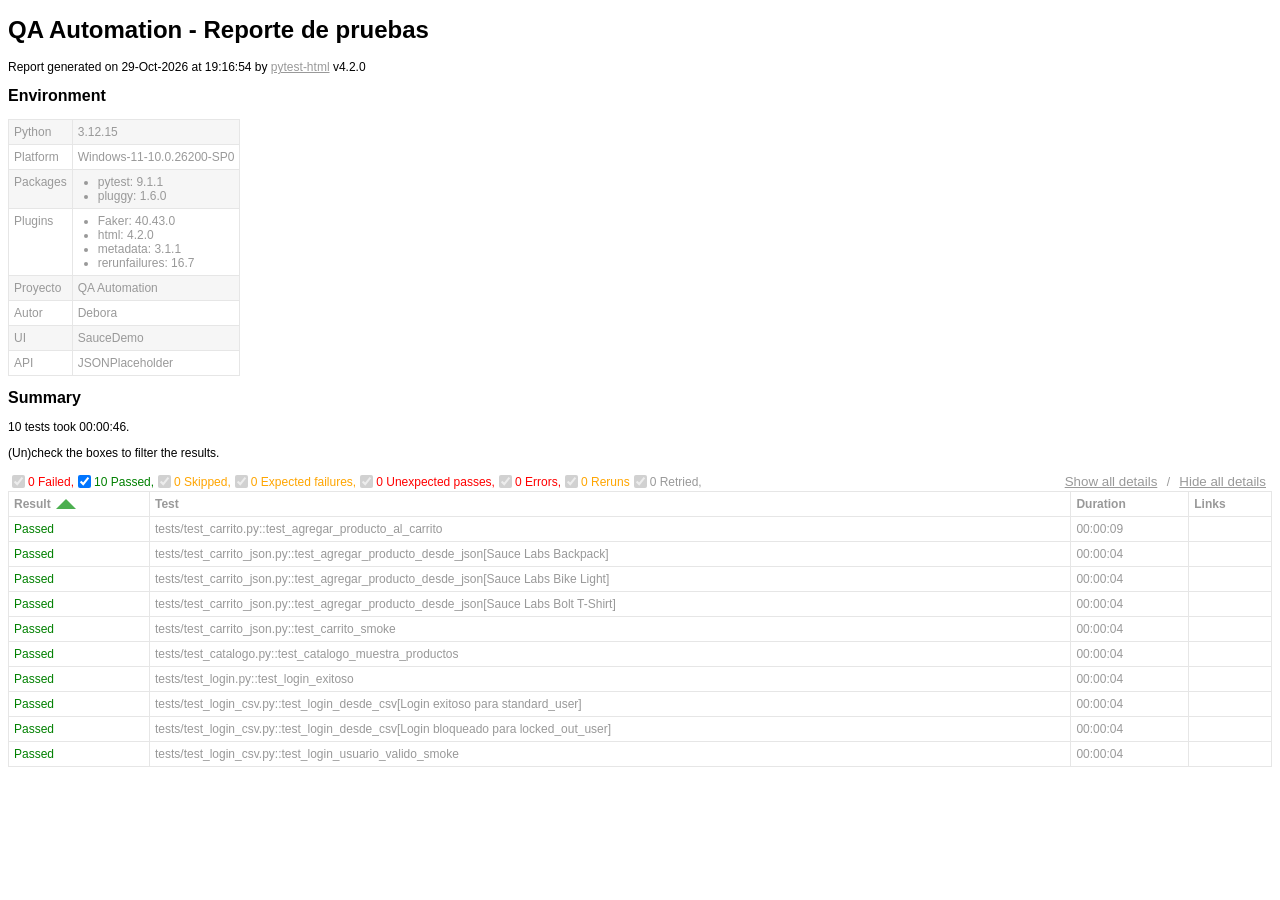
==== reports/report.html @ c1d438b8 "QA-145: actualizar configuracion y reporte HTML" ====
<!DOCTYPE html>
<html>
  <head>
    <meta charset="utf-8"/>
    <title id="head-title">QA Automation - Reporte de pruebas</title>
      <style type="text/css">body {
  font-family: Helvetica, Arial, sans-serif;
  font-size: 12px;
  /* do not increase min-width as some may use split screens */
  min-width: 800px;
  color: #999;
}

h1 {
  font-size: 24px;
  color: black;
}

h2 {
  font-size: 16px;
  color: black;
}

p {
  color: black;
}

a {
  color: #999;
}

table {
  border-collapse: collapse;
}

/******************************
 * SUMMARY INFORMATION
 ******************************/
#environment td {
  padding: 5px;
  border: 1px solid #e6e6e6;
  vertical-align: top;
}
#environment tr:nth-child(odd) {
  background-color: #f6f6f6;
}
#environment ul {
  margin: 0;
  padding: 0 20px;
}

/******************************
 * TEST RESULT COLORS
 ******************************/
span.passed,
.passed .col-result {
  color: green;
}

span.skipped,
span.xfailed,
span.rerun,
.skipped .col-result,
.xfailed .col-result,
.rerun .col-result {
  color: orange;
}

span.error,
span.failed,
span.xpassed,
.error .col-result,
.failed .col-result,
.xpassed .col-result {
  color: red;
}

.col-links__extra {
  margin-right: 3px;
}

/******************************
 * RESULTS TABLE
 *
 * 1. Table Layout
 * 2. Extra
 * 3. Sorting items
 *
 ******************************/
/*------------------
 * 1. Table Layout
 *------------------*/
#results-table {
  border: 1px solid #e6e6e6;
  color: #999;
  font-size: 12px;
  width: 100%;
}
#results-table th,
#results-table td {
  padding: 5px;
  border: 1px solid #e6e6e6;
  text-align: left;
}
#results-table th {
  font-weight: bold;
}

/*------------------
 * 2. Extra
 *------------------*/
.logwrapper {
  max-height: 230px;
  overflow-y: scroll;
  background-color: #e6e6e6;
}
.logwrapper.expanded {
  max-height: none;
}
.logwrapper.expanded .logexpander:after {
  content: "collapse [-]";
}
.logwrapper .logexpander {
  z-index: 1;
  position: sticky;
  top: 10px;
  width: max-content;
  border: 1px solid;
  border-radius: 3px;
  padding: 5px 7px;
  margin: 10px 0 10px calc(100% - 80px);
  cursor: pointer;
  background-color: #e6e6e6;
}
.logwrapper .logexpander:after {
  content: "expand [+]";
}
.logwrapper .logexpander:hover {
  color: #000;
  border-color: #000;
}
.logwrapper .log {
  min-height: 40px;
  position: relative;
  top: -50px;
  height: calc(100% + 50px);
  border: 1px solid #e6e6e6;
  color: black;
  display: block;
  font-family: "Courier New", Courier, monospace;
  padding: 5px;
  padding-right: 80px;
  white-space: pre-wrap;
}

div.media {
  border: 1px solid #e6e6e6;
  float: right;
  height: 240px;
  margin: 0 5px;
  overflow: hidden;
  width: 320px;
}

.media-container {
  display: grid;
  grid-template-columns: 25px auto 25px;
  align-items: center;
  flex: 1 1;
  overflow: hidden;
  height: 200px;
}

.media-container--fullscreen {
  grid-template-columns: 0px auto 0px;
}

.media-container__nav--right,
.media-container__nav--left {
  text-align: center;
  cursor: pointer;
}

.media-container__viewport {
  cursor: pointer;
  text-align: center;
  height: inherit;
}
.media-container__viewport img,
.media-container__viewport video {
  object-fit: cover;
  width: 100%;
  max-height: 100%;
}

.media__name,
.media__counter {
  display: flex;
  flex-direction: row;
  justify-content: space-around;
  flex: 0 0 25px;
  align-items: center;
}

.collapsible td:not(.col-links) {
  cursor: pointer;
}
.collapsible td:not(.col-links):hover::after {
  color: #bbb;
  font-style: italic;
  cursor: pointer;
}

.col-result {
  width: 130px;
}
.col-result:hover::after {
  content: " (hide details)";
}

.col-result.collapsed:hover::after {
  content: " (show details)";
}

#environment-header h2:hover::after {
  content: " (hide details)";
  color: #bbb;
  font-style: italic;
  cursor: pointer;
  font-size: 12px;
}

#environment-header.collapsed h2:hover::after {
  content: " (show details)";
  color: #bbb;
  font-style: italic;
  cursor: pointer;
  font-size: 12px;
}

/*------------------
 * 3. Sorting items
 *------------------*/
.sortable {
  cursor: pointer;
}
.sortable.desc:after {
  content: " ";
  position: relative;
  left: 5px;
  bottom: -12.5px;
  border: 10px solid #4caf50;
  border-bottom: 0;
  border-left-color: transparent;
  border-right-color: transparent;
}
.sortable.asc:after {
  content: " ";
  position: relative;
  left: 5px;
  bottom: 12.5px;
  border: 10px solid #4caf50;
  border-top: 0;
  border-left-color: transparent;
  border-right-color: transparent;
}

.hidden, .summary__reload__button.hidden {
  display: none;
}

.summary__data {
  flex: 0 0 550px;
}
.summary__reload {
  flex: 1 1;
  display: flex;
  justify-content: center;
}
.summary__reload__button {
  flex: 0 0 300px;
  display: flex;
  color: white;
  font-weight: bold;
  background-color: #4caf50;
  text-align: center;
  justify-content: center;
  align-items: center;
  border-radius: 3px;
  cursor: pointer;
}
.summary__reload__button:hover {
  background-color: #46a049;
}
.summary__spacer {
  flex: 0 0 550px;
}

.controls {
  display: flex;
  justify-content: space-between;
}

.filters,
.collapse {
  display: flex;
  align-items: center;
}
.filters button,
.collapse button {
  color: #999;
  border: none;
  background: none;
  cursor: pointer;
  text-decoration: underline;
}
.filters button:hover,
.collapse button:hover {
  color: #ccc;
}

.filter__label {
  margin-right: 10px;
}

      </style>
    
  </head>
  <body>
    <h1 id="title">QA Automation - Reporte de pruebas</h1>
    <p>Report generated on 29-Oct-2026 at 19:16:54 by <a href="https://pypi.python.org/pypi/pytest-html">pytest-html</a>
        v4.2.0</p>
    <div id="environment-header">
      <h2>Environment</h2>
    </div>
    <table id="environment"></table>
    <!-- TEMPLATES -->
      <template id="template_environment_row">
      <tr>
        <td></td>
        <td></td>
      </tr>
    </template>
    <template id="template_results-table__body--empty">
      <tbody class="results-table-row">
        <tr id="not-found-message">
          <td colspan="4">No results found. Check the filters.</td>
        </tr>
      </tbody>
    </template>
    <template id="template_results-table__tbody">
      <tbody class="results-table-row">
        <tr class="collapsible">
        </tr>
        <tr class="extras-row">
          <td class="extra" colspan="4">
            <div class="extraHTML"></div>
            <div class="media">
              <div class="media-container">
                  <div class="media-container__nav--left">&lt;</div>
                  <div class="media-container__viewport">
                    <img src="" />
                    <video controls>
                      <source src="" type="video/mp4">
                    </video>
                  </div>
                  <div class="media-container__nav--right">&gt;</div>
                </div>
                <div class="media__name"></div>
                <div class="media__counter"></div>
            </div>
            <div class="logwrapper">
              <div class="logexpander"></div>
              <div class="log"></div>
            </div>
          </td>
        </tr>
      </tbody>
    </template>
    <!-- END TEMPLATES -->
    <div class="summary">
      <div class="summary__data">
        <h2>Summary</h2>
        <div class="additional-summary prefix">
        </div>
        <p class="run-count">10 tests took 00:00:46.</p>
        <p class="filter">(Un)check the boxes to filter the results.</p>
        <div class="summary__reload">
          <div class="summary__reload__button hidden" onclick="location.reload()">
            <div>There are still tests running. <br />Reload this page to get the latest results!</div>
          </div>
        </div>
        <div class="summary__spacer"></div>
        <div class="controls">
          <div class="filters">
            <input checked="true" class="filter" name="filter_checkbox" type="checkbox" data-test-result="failed" disabled>
            <span class="failed">0 Failed,</span>
            <input checked="true" class="filter" name="filter_checkbox" type="checkbox" data-test-result="passed" >
            <span class="passed">10 Passed,</span>
            <input checked="true" class="filter" name="filter_checkbox" type="checkbox" data-test-result="skipped" disabled>
            <span class="skipped">0 Skipped,</span>
            <input checked="true" class="filter" name="filter_checkbox" type="checkbox" data-test-result="xfailed" disabled>
            <span class="xfailed">0 Expected failures,</span>
            <input checked="true" class="filter" name="filter_checkbox" type="checkbox" data-test-result="xpassed" disabled>
            <span class="xpassed">0 Unexpected passes,</span>
            <input checked="true" class="filter" name="filter_checkbox" type="checkbox" data-test-result="error" disabled>
            <span class="error">0 Errors,</span>
            <input checked="true" class="filter" name="filter_checkbox" type="checkbox" data-test-result="rerun" disabled>
            <span class="rerun">0 Reruns</span>
            <input checked="true" class="filter" name="filter_checkbox" type="checkbox" data-test-result="retried" disabled>
            <span class="retried">0 Retried,</span>
          </div>
          <div class="collapse">
            <button id="show_all_details">Show all details</button>&nbsp;/&nbsp;<button id="hide_all_details">Hide all details</button>
          </div>
        </div>
      </div>
      <div class="additional-summary summary">
      </div>
      <div class="additional-summary postfix">
      </div>
    </div>
    <table id="results-table">
      <thead id="results-table-head">
        <tr>
          <th class="sortable" data-column-type="result">Result</th>
          <th class="sortable" data-column-type="testId">Test</th>
          <th class="sortable" data-column-type="duration">Duration</th>
          <th>Links</th>
        </tr>
      </thead>
    </table>
  <footer>
    <div id="data-container" data-jsonblob="{&#34;environment&#34;: {&#34;Python&#34;: &#34;3.12.15&#34;, &#34;Platform&#34;: &#34;Windows-11-10.0.26200-SP0&#34;, &#34;Packages&#34;: {&#34;pytest&#34;: &#34;9.1.1&#34;, &#34;pluggy&#34;: &#34;1.6.0&#34;}, &#34;Plugins&#34;: {&#34;Faker&#34;: &#34;40.43.0&#34;, &#34;html&#34;: &#34;4.2.0&#34;, &#34;metadata&#34;: &#34;3.1.1&#34;, &#34;rerunfailures&#34;: &#34;16.7&#34;}, &#34;Proyecto&#34;: &#34;QA Automation&#34;, &#34;Autor&#34;: &#34;Debora&#34;, &#34;UI&#34;: &#34;SauceDemo&#34;, &#34;API&#34;: &#34;JSONPlaceholder&#34;}, &#34;tests&#34;: {&#34;tests/test_carrito.py::test_agregar_producto_al_carrito&#34;: [{&#34;extras&#34;: [], &#34;result&#34;: &#34;Passed&#34;, &#34;testId&#34;: &#34;tests/test_carrito.py::test_agregar_producto_al_carrito&#34;, &#34;duration&#34;: &#34;00:00:09&#34;, &#34;resultsTableRow&#34;: [&#34;&lt;td class=\&#34;col-result\&#34;&gt;Passed&lt;/td&gt;&#34;, &#34;&lt;td class=\&#34;col-testId\&#34;&gt;tests/test_carrito.py::test_agregar_producto_al_carrito&lt;/td&gt;&#34;, &#34;&lt;td class=\&#34;col-duration\&#34;&gt;00:00:09&lt;/td&gt;&#34;, &#34;&lt;td class=\&#34;col-links\&#34;&gt;&lt;/td&gt;&#34;], &#34;log&#34;: &#34;------------------------------ Captured log setup ------------------------------\nINFO     root:conftest.py:52 Iniciando navegador Chrome\n\n----------------------------- Captured stdout call -----------------------------\nProducto agregado correctamente: Sauce Labs Backpack\nCarrito OK\n---------------------------- Captured log teardown -----------------------------\nINFO     root:conftest.py:67 Cerrando navegador Chrome&#34;}], &#34;tests/test_carrito_json.py::test_agregar_producto_desde_json[Sauce Labs Backpack]&#34;: [{&#34;extras&#34;: [], &#34;result&#34;: &#34;Passed&#34;, &#34;testId&#34;: &#34;tests/test_carrito_json.py::test_agregar_producto_desde_json[Sauce Labs Backpack]&#34;, &#34;duration&#34;: &#34;00:00:04&#34;, &#34;resultsTableRow&#34;: [&#34;&lt;td class=\&#34;col-result\&#34;&gt;Passed&lt;/td&gt;&#34;, &#34;&lt;td class=\&#34;col-testId\&#34;&gt;tests/test_carrito_json.py::test_agregar_producto_desde_json[Sauce Labs Backpack]&lt;/td&gt;&#34;, &#34;&lt;td class=\&#34;col-duration\&#34;&gt;00:00:04&lt;/td&gt;&#34;, &#34;&lt;td class=\&#34;col-links\&#34;&gt;&lt;/td&gt;&#34;], &#34;log&#34;: &#34;------------------------------ Captured log setup ------------------------------\nINFO     root:conftest.py:52 Iniciando navegador Chrome\n\n----------------------------- Captured stdout call -----------------------------\n\nTest OK: Sauce Labs Backpack | Precio: $29.99 | Cantidad: 1\n---------------------------- Captured log teardown -----------------------------\nINFO     root:conftest.py:67 Cerrando navegador Chrome&#34;}], &#34;tests/test_carrito_json.py::test_agregar_producto_desde_json[Sauce Labs Bike Light]&#34;: [{&#34;extras&#34;: [], &#34;result&#34;: &#34;Passed&#34;, &#34;testId&#34;: &#34;tests/test_carrito_json.py::test_agregar_producto_desde_json[Sauce Labs Bike Light]&#34;, &#34;duration&#34;: &#34;00:00:04&#34;, &#34;resultsTableRow&#34;: [&#34;&lt;td class=\&#34;col-result\&#34;&gt;Passed&lt;/td&gt;&#34;, &#34;&lt;td class=\&#34;col-testId\&#34;&gt;tests/test_carrito_json.py::test_agregar_producto_desde_json[Sauce Labs Bike Light]&lt;/td&gt;&#34;, &#34;&lt;td class=\&#34;col-duration\&#34;&gt;00:00:04&lt;/td&gt;&#34;, &#34;&lt;td class=\&#34;col-links\&#34;&gt;&lt;/td&gt;&#34;], &#34;log&#34;: &#34;------------------------------ Captured log setup ------------------------------\nINFO     root:conftest.py:52 Iniciando navegador Chrome\n\n----------------------------- Captured stdout call -----------------------------\n\nTest OK: Sauce Labs Bike Light | Precio: $9.99 | Cantidad: 1\n---------------------------- Captured log teardown -----------------------------\nINFO     root:conftest.py:67 Cerrando navegador Chrome&#34;}], &#34;tests/test_carrito_json.py::test_agregar_producto_desde_json[Sauce Labs Bolt T-Shirt]&#34;: [{&#34;extras&#34;: [], &#34;result&#34;: &#34;Passed&#34;, &#34;testId&#34;: &#34;tests/test_carrito_json.py::test_agregar_producto_desde_json[Sauce Labs Bolt T-Shirt]&#34;, &#34;duration&#34;: &#34;00:00:04&#34;, &#34;resultsTableRow&#34;: [&#34;&lt;td class=\&#34;col-result\&#34;&gt;Passed&lt;/td&gt;&#34;, &#34;&lt;td class=\&#34;col-testId\&#34;&gt;tests/test_carrito_json.py::test_agregar_producto_desde_json[Sauce Labs Bolt T-Shirt]&lt;/td&gt;&#34;, &#34;&lt;td class=\&#34;col-duration\&#34;&gt;00:00:04&lt;/td&gt;&#34;, &#34;&lt;td class=\&#34;col-links\&#34;&gt;&lt;/td&gt;&#34;], &#34;log&#34;: &#34;------------------------------ Captured log setup ------------------------------\nINFO     root:conftest.py:52 Iniciando navegador Chrome\n\n----------------------------- Captured stdout call -----------------------------\n\nTest OK: Sauce Labs Bolt T-Shirt | Precio: $15.99 | Cantidad: 1\n---------------------------- Captured log teardown -----------------------------\nINFO     root:conftest.py:67 Cerrando navegador Chrome&#34;}], &#34;tests/test_carrito_json.py::test_carrito_smoke&#34;: [{&#34;extras&#34;: [], &#34;result&#34;: &#34;Passed&#34;, &#34;testId&#34;: &#34;tests/test_carrito_json.py::test_carrito_smoke&#34;, &#34;duration&#34;: &#34;00:00:04&#34;, &#34;resultsTableRow&#34;: [&#34;&lt;td class=\&#34;col-result\&#34;&gt;Passed&lt;/td&gt;&#34;, &#34;&lt;td class=\&#34;col-testId\&#34;&gt;tests/test_carrito_json.py::test_carrito_smoke&lt;/td&gt;&#34;, &#34;&lt;td class=\&#34;col-duration\&#34;&gt;00:00:04&lt;/td&gt;&#34;, &#34;&lt;td class=\&#34;col-links\&#34;&gt;&lt;/td&gt;&#34;], &#34;log&#34;: &#34;------------------------------ Captured log setup ------------------------------\nINFO     root:conftest.py:52 Iniciando navegador Chrome\n\n----------------------------- Captured stdout call -----------------------------\nBot\u00f3n antes del clic: Add to cart\nEl bot\u00f3n cambi\u00f3 a Remove\nURL actual: https://www.saucedemo.com/inventory.html\nCantidad de contadores encontrados: 1\nTexto del contador: 1\n\nSmoke OK: Sauce Labs Backpack agregado al carrito\n---------------------------- Captured log teardown -----------------------------\nINFO     root:conftest.py:67 Cerrando navegador Chrome&#34;}], &#34;tests/test_catalogo.py::test_catalogo_muestra_productos&#34;: [{&#34;extras&#34;: [], &#34;result&#34;: &#34;Passed&#34;, &#34;testId&#34;: &#34;tests/test_catalogo.py::test_catalogo_muestra_productos&#34;, &#34;duration&#34;: &#34;00:00:04&#34;, &#34;resultsTableRow&#34;: [&#34;&lt;td class=\&#34;col-result\&#34;&gt;Passed&lt;/td&gt;&#34;, &#34;&lt;td class=\&#34;col-testId\&#34;&gt;tests/test_catalogo.py::test_catalogo_muestra_productos&lt;/td&gt;&#34;, &#34;&lt;td class=\&#34;col-duration\&#34;&gt;00:00:04&lt;/td&gt;&#34;, &#34;&lt;td class=\&#34;col-links\&#34;&gt;&lt;/td&gt;&#34;], &#34;log&#34;: &#34;------------------------------ Captured log setup ------------------------------\nINFO     root:conftest.py:52 Iniciando navegador Chrome\n\n----------------------------- Captured stdout call -----------------------------\nPrimer producto: Sauce Labs Backpack\nPrecio: $29.99\n---------------------------- Captured log teardown -----------------------------\nINFO     root:conftest.py:67 Cerrando navegador Chrome&#34;}], &#34;tests/test_login.py::test_login_exitoso&#34;: [{&#34;extras&#34;: [], &#34;result&#34;: &#34;Passed&#34;, &#34;testId&#34;: &#34;tests/test_login.py::test_login_exitoso&#34;, &#34;duration&#34;: &#34;00:00:04&#34;, &#34;resultsTableRow&#34;: [&#34;&lt;td class=\&#34;col-result\&#34;&gt;Passed&lt;/td&gt;&#34;, &#34;&lt;td class=\&#34;col-testId\&#34;&gt;tests/test_login.py::test_login_exitoso&lt;/td&gt;&#34;, &#34;&lt;td class=\&#34;col-duration\&#34;&gt;00:00:04&lt;/td&gt;&#34;, &#34;&lt;td class=\&#34;col-links\&#34;&gt;&lt;/td&gt;&#34;], &#34;log&#34;: &#34;------------------------------ Captured log setup ------------------------------\nINFO     root:conftest.py:52 Iniciando navegador Chrome\n\n----------------------------- Captured stdout call -----------------------------\nTest OK\n---------------------------- Captured log teardown -----------------------------\nINFO     root:conftest.py:67 Cerrando navegador Chrome&#34;}], &#34;tests/test_login_csv.py::test_login_desde_csv[Login exitoso para standard_user]&#34;: [{&#34;extras&#34;: [], &#34;result&#34;: &#34;Passed&#34;, &#34;testId&#34;: &#34;tests/test_login_csv.py::test_login_desde_csv[Login exitoso para standard_user]&#34;, &#34;duration&#34;: &#34;00:00:04&#34;, &#34;resultsTableRow&#34;: [&#34;&lt;td class=\&#34;col-result\&#34;&gt;Passed&lt;/td&gt;&#34;, &#34;&lt;td class=\&#34;col-testId\&#34;&gt;tests/test_login_csv.py::test_login_desde_csv[Login exitoso para standard_user]&lt;/td&gt;&#34;, &#34;&lt;td class=\&#34;col-duration\&#34;&gt;00:00:04&lt;/td&gt;&#34;, &#34;&lt;td class=\&#34;col-links\&#34;&gt;&lt;/td&gt;&#34;], &#34;log&#34;: &#34;------------------------------ Captured log setup ------------------------------\nINFO     root:conftest.py:52 Iniciando navegador Chrome\n---------------------------- Captured log teardown -----------------------------\nINFO     root:conftest.py:67 Cerrando navegador Chrome&#34;}], &#34;tests/test_login_csv.py::test_login_desde_csv[Login bloqueado para locked_out_user]&#34;: [{&#34;extras&#34;: [], &#34;result&#34;: &#34;Passed&#34;, &#34;testId&#34;: &#34;tests/test_login_csv.py::test_login_desde_csv[Login bloqueado para locked_out_user]&#34;, &#34;duration&#34;: &#34;00:00:04&#34;, &#34;resultsTableRow&#34;: [&#34;&lt;td class=\&#34;col-result\&#34;&gt;Passed&lt;/td&gt;&#34;, &#34;&lt;td class=\&#34;col-testId\&#34;&gt;tests/test_login_csv.py::test_login_desde_csv[Login bloqueado para locked_out_user]&lt;/td&gt;&#34;, &#34;&lt;td class=\&#34;col-duration\&#34;&gt;00:00:04&lt;/td&gt;&#34;, &#34;&lt;td class=\&#34;col-links\&#34;&gt;&lt;/td&gt;&#34;], &#34;log&#34;: &#34;------------------------------ Captured log setup ------------------------------\nINFO     root:conftest.py:52 Iniciando navegador Chrome\n---------------------------- Captured log teardown -----------------------------\nINFO     root:conftest.py:67 Cerrando navegador Chrome&#34;}], &#34;tests/test_login_csv.py::test_login_usuario_valido_smoke&#34;: [{&#34;extras&#34;: [], &#34;result&#34;: &#34;Passed&#34;, &#34;testId&#34;: &#34;tests/test_login_csv.py::test_login_usuario_valido_smoke&#34;, &#34;duration&#34;: &#34;00:00:04&#34;, &#34;resultsTableRow&#34;: [&#34;&lt;td class=\&#34;col-result\&#34;&gt;Passed&lt;/td&gt;&#34;, &#34;&lt;td class=\&#34;col-testId\&#34;&gt;tests/test_login_csv.py::test_login_usuario_valido_smoke&lt;/td&gt;&#34;, &#34;&lt;td class=\&#34;col-duration\&#34;&gt;00:00:04&lt;/td&gt;&#34;, &#34;&lt;td class=\&#34;col-links\&#34;&gt;&lt;/td&gt;&#34;], &#34;log&#34;: &#34;------------------------------ Captured log setup ------------------------------\nINFO     root:conftest.py:52 Iniciando navegador Chrome\n---------------------------- Captured log teardown -----------------------------\nINFO     root:conftest.py:67 Cerrando navegador Chrome&#34;}]}, &#34;renderCollapsed&#34;: [&#34;passed&#34;], &#34;initialSort&#34;: &#34;result&#34;, &#34;title&#34;: &#34;QA Automation - Reporte de pruebas&#34;}"></div>
    <script>
      (function(){function r(e,n,t){function o(i,f){if(!n[i]){if(!e[i]){var c="function"==typeof require&&require;if(!f&&c)return c(i,!0);if(u)return u(i,!0);var a=new Error("Cannot find module '"+i+"'");throw a.code="MODULE_NOT_FOUND",a}var p=n[i]={exports:{}};e[i][0].call(p.exports,function(r){var n=e[i][1][r];return o(n||r)},p,p.exports,r,e,n,t)}return n[i].exports}for(var u="function"==typeof require&&require,i=0;i<t.length;i++)o(t[i]);return o}return r})()({1:[function(require,module,exports){
const { getCollapsedCategory, setCollapsedIds } = require('./storage.js')

class DataManager {
    setManager(data) {
        const collapsedCategories = [...getCollapsedCategory(data.renderCollapsed)]
        const collapsedIds = []
        const tests = Object.values(data.tests).flat().map((test, index) => {
            const collapsed = collapsedCategories.includes(test.result.toLowerCase())
            const id = `test_${index}`
            if (collapsed) {
                collapsedIds.push(id)
            }
            return {
                ...test,
                id,
                collapsed,
            }
        })
        const dataBlob = { ...data, tests }
        this.data = { ...dataBlob }
        this.renderData = { ...dataBlob }
        setCollapsedIds(collapsedIds)
    }

    get allData() {
        return { ...this.data }
    }

    resetRender() {
        this.renderData = { ...this.data }
    }

    setRender(data) {
        this.renderData.tests = [...data]
    }

    toggleCollapsedItem(id) {
        this.renderData.tests = this.renderData.tests.map((test) =>
            test.id === id ? { ...test, collapsed: !test.collapsed } : test,
        )
    }

    set allCollapsed(collapsed) {
        this.renderData = { ...this.renderData, tests: [...this.renderData.tests.map((test) => (
            { ...test, collapsed }
        ))] }
    }

    get testSubset() {
        return [...this.renderData.tests]
    }

    get environment() {
        return this.renderData.environment
    }

    get initialSort() {
        return this.data.initialSort
    }
}

module.exports = {
    manager: new DataManager(),
}

},{"./storage.js":8}],2:[function(require,module,exports){
const mediaViewer = require('./mediaviewer.js')
const templateEnvRow = document.getElementById('template_environment_row')
const templateResult = document.getElementById('template_results-table__tbody')

function htmlToElements(html) {
    const temp = document.createElement('template')
    temp.innerHTML = html
    return temp.content.childNodes
}

const find = (selector, elem) => {
    if (!elem) {
        elem = document
    }
    return elem.querySelector(selector)
}

const findAll = (selector, elem) => {
    if (!elem) {
        elem = document
    }
    return [...elem.querySelectorAll(selector)]
}

const dom = {
    getStaticRow: (key, value) => {
        const envRow = templateEnvRow.content.cloneNode(true)
        const isObj = typeof value === 'object' && value !== null
        const values = isObj ? Object.keys(value).map((k) => `${k}: ${value[k]}`) : null

        const valuesElement = htmlToElements(
            values ? `<ul>${values.map((val) => `<li>${val}</li>`).join('')}<ul>` : `<div>${value}</div>`)[0]
        const td = findAll('td', envRow)
        td[0].textContent = key
        td[1].appendChild(valuesElement)

        return envRow
    },
    getResultTBody: ({ testId, id, log, extras, resultsTableRow, tableHtml, result, collapsed }) => {
        const resultBody = templateResult.content.cloneNode(true)
        resultBody.querySelector('tbody').classList.add(result.toLowerCase())
        resultBody.querySelector('tbody').id = testId
        resultBody.querySelector('.collapsible').dataset.id = id

        resultsTableRow.forEach((html) => {
            const t = document.createElement('template')
            t.innerHTML = html
            resultBody.querySelector('.collapsible').appendChild(t.content)
        })

        if (log) {
            // Wrap lines starting with "E" with span.error to color those lines red
            const wrappedLog = log.replace(/^E.*$/gm, (match) => `<span class="error">${match}</span>`)
            resultBody.querySelector('.log').innerHTML = wrappedLog
        } else {
            resultBody.querySelector('.log').remove()
        }

        if (collapsed) {
            resultBody.querySelector('.collapsible > .col-result')?.classList.add('collapsed')
            resultBody.querySelector('.extras-row').classList.add('hidden')
        } else {
            resultBody.querySelector('.collapsible > .col-result')?.classList.remove('collapsed')
        }

        const media = []
        extras?.forEach(({ name, format_type, content }) => {
            if (['image', 'video'].includes(format_type)) {
                media.push({ path: content, name, format_type })
            }

            if (format_type === 'html') {
                resultBody.querySelector('.extraHTML').insertAdjacentHTML('beforeend', `<div>${content}</div>`)
            }
        })
        mediaViewer.setup(resultBody, media)

        // Add custom html from the pytest_html_results_table_html hook
        tableHtml?.forEach((item) => {
            resultBody.querySelector('td[class="extra"]').insertAdjacentHTML('beforeend', item)
        })

        return resultBody
    },
}

module.exports = {
    dom,
    htmlToElements,
    find,
    findAll,
}

},{"./mediaviewer.js":6}],3:[function(require,module,exports){
const { manager } = require('./datamanager.js')
const { doSort } = require('./sort.js')
const storageModule = require('./storage.js')

const getFilteredSubSet = (filter) =>
    manager.allData.tests.filter(({ result }) => filter.includes(result.toLowerCase()))

const doInitFilter = () => {
    const currentFilter = storageModule.getVisible()
    const filteredSubset = getFilteredSubSet(currentFilter)
    manager.setRender(filteredSubset)
}

const doFilter = (type, show) => {
    if (show) {
        storageModule.showCategory(type)
    } else {
        storageModule.hideCategory(type)
    }

    const currentFilter = storageModule.getVisible()
    const filteredSubset = getFilteredSubSet(currentFilter)
    manager.setRender(filteredSubset)

    const sortColumn = storageModule.getSort()
    doSort(sortColumn, true)
}

module.exports = {
    doFilter,
    doInitFilter,
}

},{"./datamanager.js":1,"./sort.js":7,"./storage.js":8}],4:[function(require,module,exports){
const { redraw, bindEvents, renderStatic } = require('./main.js')
const { doInitFilter } = require('./filter.js')
const { doInitSort } = require('./sort.js')
const { manager } = require('./datamanager.js')
const data = JSON.parse(document.getElementById('data-container').dataset.jsonblob)

function init() {
    manager.setManager(data)
    doInitFilter()
    doInitSort()
    renderStatic()
    redraw()
    bindEvents()
}

init()

},{"./datamanager.js":1,"./filter.js":3,"./main.js":5,"./sort.js":7}],5:[function(require,module,exports){
const { dom, find, findAll } = require('./dom.js')
const { manager } = require('./datamanager.js')
const { doSort } = require('./sort.js')
const { doFilter } = require('./filter.js')
const {
    getVisible,
    getCollapsedIds,
    setCollapsedIds,
    getSort,
    getSortDirection,
    possibleFilters,
} = require('./storage.js')

const removeChildren = (node) => {
    while (node.firstChild) {
        node.removeChild(node.firstChild)
    }
}

const renderStatic = () => {
    const renderEnvironmentTable = () => {
        const environment = manager.environment
        const rows = Object.keys(environment).map((key) => dom.getStaticRow(key, environment[key]))
        const table = document.getElementById('environment')
        removeChildren(table)
        rows.forEach((row) => table.appendChild(row))
    }
    renderEnvironmentTable()
}

const addItemToggleListener = (elem) => {
    elem.addEventListener('click', ({ target }) => {
        const id = target.parentElement.dataset.id
        manager.toggleCollapsedItem(id)

        const collapsedIds = getCollapsedIds()
        if (collapsedIds.includes(id)) {
            const updated = collapsedIds.filter((item) => item !== id)
            setCollapsedIds(updated)
        } else {
            collapsedIds.push(id)
            setCollapsedIds(collapsedIds)
        }
        redraw()
    })
}

const renderContent = (tests) => {
    const sortAttr = getSort(manager.initialSort)
    const sortAsc = JSON.parse(getSortDirection())
    const rows = tests.map(dom.getResultTBody)
    const table = document.getElementById('results-table')
    const tableHeader = document.getElementById('results-table-head')

    const newTable = document.createElement('table')
    newTable.id = 'results-table'

    // remove all sorting classes and set the relevant
    findAll('.sortable', tableHeader).forEach((elem) => elem.classList.remove('asc', 'desc'))
    tableHeader.querySelector(`.sortable[data-column-type="${sortAttr}"]`)?.classList.add(sortAsc ? 'desc' : 'asc')
    newTable.appendChild(tableHeader)

    if (!rows.length) {
        const emptyTable = document.getElementById('template_results-table__body--empty').content.cloneNode(true)
        newTable.appendChild(emptyTable)
    } else {
        rows.forEach((row) => {
            if (!!row) {
                findAll('.collapsible td:not(.col-links', row).forEach(addItemToggleListener)
                find('.logexpander', row).addEventListener('click',
                    (evt) => evt.target.parentNode.classList.toggle('expanded'),
                )
                newTable.appendChild(row)
            }
        })
    }

    table.replaceWith(newTable)
}

const renderDerived = () => {
    const currentFilter = getVisible()
    possibleFilters.forEach((result) => {
        const input = document.querySelector(`input[data-test-result="${result}"]`)
        input.checked = currentFilter.includes(result)
    })
}

const bindEvents = () => {
    const filterColumn = (evt) => {
        const { target: element } = evt
        const { testResult } = element.dataset

        doFilter(testResult, element.checked)
        const collapsedIds = getCollapsedIds()
        const updated = manager.renderData.tests.map((test) => {
            return {
                ...test,
                collapsed: collapsedIds.includes(test.id),
            }
        })
        manager.setRender(updated)
        redraw()
    }

    const header = document.getElementById('environment-header')
    header.addEventListener('click', () => {
        const table = document.getElementById('environment')
        table.classList.toggle('hidden')
        header.classList.toggle('collapsed')
    })

    findAll('input[name="filter_checkbox"]').forEach((elem) => {
        elem.addEventListener('click', filterColumn)
    })

    findAll('.sortable').forEach((elem) => {
        elem.addEventListener('click', (evt) => {
            const { target: element } = evt
            const { columnType } = element.dataset
            doSort(columnType)
            redraw()
        })
    })

    document.getElementById('show_all_details').addEventListener('click', () => {
        manager.allCollapsed = false
        setCollapsedIds([])
        redraw()
    })
    document.getElementById('hide_all_details').addEventListener('click', () => {
        manager.allCollapsed = true
        const allIds = manager.renderData.tests.map((test) => test.id)
        setCollapsedIds(allIds)
        redraw()
    })
}

const redraw = () => {
    const { testSubset } = manager

    renderContent(testSubset)
    renderDerived()
}

module.exports = {
    redraw,
    bindEvents,
    renderStatic,
}

},{"./datamanager.js":1,"./dom.js":2,"./filter.js":3,"./sort.js":7,"./storage.js":8}],6:[function(require,module,exports){
class MediaViewer {
    constructor(assets) {
        this.assets = assets
        this.index = 0
    }

    nextActive() {
        this.index = this.index === this.assets.length - 1 ? 0 : this.index + 1
        return [this.activeFile, this.index]
    }

    prevActive() {
        this.index = this.index === 0 ? this.assets.length - 1 : this.index -1
        return [this.activeFile, this.index]
    }

    get currentIndex() {
        return this.index
    }

    get activeFile() {
        return this.assets[this.index]
    }
}


const setup = (resultBody, assets) => {
    if (!assets.length) {
        resultBody.querySelector('.media').classList.add('hidden')
        return
    }

    const mediaViewer = new MediaViewer(assets)
    const container = resultBody.querySelector('.media-container')
    const leftArrow = resultBody.querySelector('.media-container__nav--left')
    const rightArrow = resultBody.querySelector('.media-container__nav--right')
    const mediaName = resultBody.querySelector('.media__name')
    const counter = resultBody.querySelector('.media__counter')
    const imageEl = resultBody.querySelector('img')
    const sourceEl = resultBody.querySelector('source')
    const videoEl = resultBody.querySelector('video')

    const setImg = (media, index) => {
        if (media?.format_type === 'image') {
            imageEl.src = media.path

            imageEl.classList.remove('hidden')
            videoEl.classList.add('hidden')
        } else if (media?.format_type === 'video') {
            sourceEl.src = media.path

            videoEl.classList.remove('hidden')
            imageEl.classList.add('hidden')
        }

        mediaName.innerText = media?.name
        counter.innerText = `${index + 1} / ${assets.length}`
    }
    setImg(mediaViewer.activeFile, mediaViewer.currentIndex)

    const moveLeft = () => {
        const [media, index] = mediaViewer.prevActive()
        setImg(media, index)
    }
    const doRight = () => {
        const [media, index] = mediaViewer.nextActive()
        setImg(media, index)
    }
    const openImg = () => {
        window.open(mediaViewer.activeFile.path, '_blank')
    }
    if (assets.length === 1) {
        container.classList.add('media-container--fullscreen')
    } else {
        leftArrow.addEventListener('click', moveLeft)
        rightArrow.addEventListener('click', doRight)
    }
    imageEl.addEventListener('click', openImg)
}

module.exports = {
    setup,
}

},{}],7:[function(require,module,exports){
const { manager } = require('./datamanager.js')
const storageModule = require('./storage.js')

const genericSort = (list, key, ascending, customOrder) => {
    let sorted
    if (customOrder) {
        sorted = list.sort((a, b) => {
            const aValue = a.result.toLowerCase()
            const bValue = b.result.toLowerCase()

            const aIndex = customOrder.findIndex((item) => item.toLowerCase() === aValue)
            const bIndex = customOrder.findIndex((item) => item.toLowerCase() === bValue)

            // Compare the indices to determine the sort order
            return aIndex - bIndex
        })
    } else {
        sorted = list.sort((a, b) => a[key] === b[key] ? 0 : a[key] > b[key] ? 1 : -1)
    }

    if (ascending) {
        sorted.reverse()
    }
    return sorted
}

const durationSort = (list, ascending) => {
    const parseDuration = (duration) => {
        if (duration.includes(':')) {
            // If it's in the format "HH:mm:ss"
            const [hours, minutes, seconds] = duration.split(':').map(Number)
            return (hours * 3600 + minutes * 60 + seconds) * 1000
        } else {
            // If it's in the format "nnn ms"
            return parseInt(duration)
        }
    }
    const sorted = list.sort((a, b) => parseDuration(a['duration']) - parseDuration(b['duration']))
    if (ascending) {
        sorted.reverse()
    }
    return sorted
}

const doInitSort = () => {
    const type = storageModule.getSort(manager.initialSort)
    const ascending = storageModule.getSortDirection()
    const list = manager.testSubset
    const initialOrder = ['Error', 'Failed', 'Rerun', 'XFailed', 'XPassed', 'Skipped', 'Passed']

    storageModule.setSort(type)
    storageModule.setSortDirection(ascending)

    if (type?.toLowerCase() === 'original') {
        manager.setRender(list)
    } else {
        let sortedList
        switch (type) {
        case 'duration':
            sortedList = durationSort(list, ascending)
            break
        case 'result':
            sortedList = genericSort(list, type, ascending, initialOrder)
            break
        default:
            sortedList = genericSort(list, type, ascending)
            break
        }
        manager.setRender(sortedList)
    }
}

const doSort = (type, skipDirection) => {
    const newSortType = storageModule.getSort(manager.initialSort) !== type
    const currentAsc = storageModule.getSortDirection()
    let ascending
    if (skipDirection) {
        ascending = currentAsc
    } else {
        ascending = newSortType ? false : !currentAsc
    }
    storageModule.setSort(type)
    storageModule.setSortDirection(ascending)

    const list = manager.testSubset
    const sortedList = type === 'duration' ? durationSort(list, ascending) : genericSort(list, type, ascending)
    manager.setRender(sortedList)
}

module.exports = {
    doInitSort,
    doSort,
}

},{"./datamanager.js":1,"./storage.js":8}],8:[function(require,module,exports){
const possibleFilters = [
    'passed',
    'skipped',
    'failed',
    'error',
    'xfailed',
    'xpassed',
    'rerun',
]

const getVisible = () => {
    const url = new URL(window.location.href)
    const settings = new URLSearchParams(url.search).get('visible')
    const lower = (item) => {
        const lowerItem = item.toLowerCase()
        if (possibleFilters.includes(lowerItem)) {
            return lowerItem
        }
        return null
    }
    return settings === null ?
        possibleFilters :
        [...new Set(settings?.split(',').map(lower).filter((item) => item))]
}

const hideCategory = (categoryToHide) => {
    const url = new URL(window.location.href)
    const visibleParams = new URLSearchParams(url.search).get('visible')
    const currentVisible = visibleParams ? visibleParams.split(',') : [...possibleFilters]
    const settings = [...new Set(currentVisible)].filter((f) => f !== categoryToHide).join(',')

    url.searchParams.set('visible', settings)
    window.history.pushState({}, null, unescape(url.href))
}

const showCategory = (categoryToShow) => {
    if (typeof window === 'undefined') {
        return
    }
    const url = new URL(window.location.href)
    const currentVisible = new URLSearchParams(url.search).get('visible')?.split(',').filter(Boolean) ||
        [...possibleFilters]
    const settings = [...new Set([categoryToShow, ...currentVisible])]
    const noFilter = possibleFilters.length === settings.length || !settings.length

    noFilter ? url.searchParams.delete('visible') : url.searchParams.set('visible', settings.join(','))
    window.history.pushState({}, null, unescape(url.href))
}

const getSort = (initialSort) => {
    const url = new URL(window.location.href)
    let sort = new URLSearchParams(url.search).get('sort')
    if (!sort) {
        sort = initialSort || 'result'
    }
    return sort
}

const setSort = (type) => {
    const url = new URL(window.location.href)
    url.searchParams.set('sort', type)
    window.history.pushState({}, null, unescape(url.href))
}

const getCollapsedCategory = (renderCollapsed) => {
    let categories
    if (typeof window !== 'undefined') {
        const url = new URL(window.location.href)
        const collapsedItems = new URLSearchParams(url.search).get('collapsed')
        switch (true) {
        case !renderCollapsed && collapsedItems === null:
            categories = ['passed']
            break
        case collapsedItems?.length === 0 || /^["']{2}$/.test(collapsedItems):
            categories = []
            break
        case /^all$/.test(collapsedItems) || collapsedItems === null && /^all$/.test(renderCollapsed):
            categories = [...possibleFilters]
            break
        default:
            categories = collapsedItems?.split(',').map((item) => item.toLowerCase()) || renderCollapsed
            break
        }
    } else {
        categories = []
    }
    return categories
}

const getSortDirection = () => JSON.parse(sessionStorage.getItem('sortAsc')) || false
const setSortDirection = (ascending) => sessionStorage.setItem('sortAsc', ascending)

const getCollapsedIds = () => JSON.parse(sessionStorage.getItem('collapsedIds')) || []
const setCollapsedIds = (list) => sessionStorage.setItem('collapsedIds', JSON.stringify(list))

module.exports = {
    getVisible,
    hideCategory,
    showCategory,
    getCollapsedIds,
    setCollapsedIds,
    getSort,
    setSort,
    getSortDirection,
    setSortDirection,
    getCollapsedCategory,
    possibleFilters,
}

},{}]},{},[4]);
    </script>
  </footer>
  </body>
</html>
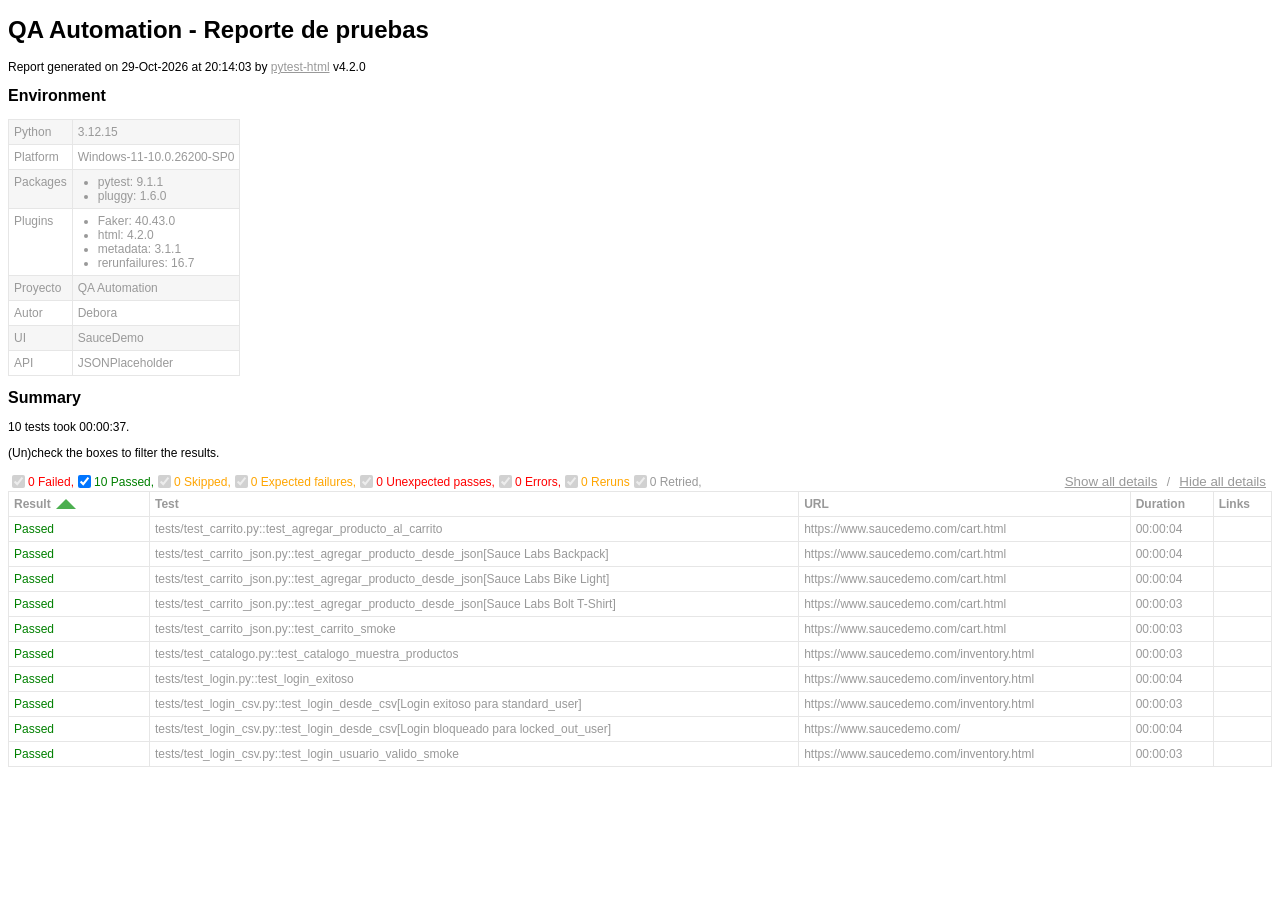
==== commit ebdc8f21: "QA-145: agregar URL a tabla de resultados HTML" ====
--- a/reports/report.html
+++ b/reports/report.html
@@ -328,7 +328,7 @@
   </head>
   <body>
     <h1 id="title">QA Automation - Reporte de pruebas</h1>
-    <p>Report generated on 29-Oct-2026 at 19:16:54 by <a href="https://pypi.python.org/pypi/pytest-html">pytest-html</a>
+    <p>Report generated on 29-Oct-2026 at 20:14:03 by <a href="https://pypi.python.org/pypi/pytest-html">pytest-html</a>
         v4.2.0</p>
     <div id="environment-header">
       <h2>Environment</h2>
@@ -344,7 +344,7 @@
     <template id="template_results-table__body--empty">
       <tbody class="results-table-row">
         <tr id="not-found-message">
-          <td colspan="4">No results found. Check the filters.</td>
+          <td colspan="5">No results found. Check the filters.</td>
         </tr>
       </tbody>
     </template>
@@ -353,7 +353,7 @@
         <tr class="collapsible">
         </tr>
         <tr class="extras-row">
-          <td class="extra" colspan="4">
+          <td class="extra" colspan="5">
             <div class="extraHTML"></div>
             <div class="media">
               <div class="media-container">
@@ -383,7 +383,7 @@
         <h2>Summary</h2>
         <div class="additional-summary prefix">
         </div>
-        <p class="run-count">10 tests took 00:00:46.</p>
+        <p class="run-count">10 tests took 00:00:37.</p>
         <p class="filter">(Un)check the boxes to filter the results.</p>
         <div class="summary__reload">
           <div class="summary__reload__button hidden" onclick="location.reload()">
@@ -425,13 +425,14 @@
         <tr>
           <th class="sortable" data-column-type="result">Result</th>
           <th class="sortable" data-column-type="testId">Test</th>
+          <th>URL</th>
           <th class="sortable" data-column-type="duration">Duration</th>
           <th>Links</th>
         </tr>
       </thead>
     </table>
   <footer>
-    <div id="data-container" data-jsonblob="{&#34;environment&#34;: {&#34;Python&#34;: &#34;3.12.15&#34;, &#34;Platform&#34;: &#34;Windows-11-10.0.26200-SP0&#34;, &#34;Packages&#34;: {&#34;pytest&#34;: &#34;9.1.1&#34;, &#34;pluggy&#34;: &#34;1.6.0&#34;}, &#34;Plugins&#34;: {&#34;Faker&#34;: &#34;40.43.0&#34;, &#34;html&#34;: &#34;4.2.0&#34;, &#34;metadata&#34;: &#34;3.1.1&#34;, &#34;rerunfailures&#34;: &#34;16.7&#34;}, &#34;Proyecto&#34;: &#34;QA Automation&#34;, &#34;Autor&#34;: &#34;Debora&#34;, &#34;UI&#34;: &#34;SauceDemo&#34;, &#34;API&#34;: &#34;JSONPlaceholder&#34;}, &#34;tests&#34;: {&#34;tests/test_carrito.py::test_agregar_producto_al_carrito&#34;: [{&#34;extras&#34;: [], &#34;result&#34;: &#34;Passed&#34;, &#34;testId&#34;: &#34;tests/test_carrito.py::test_agregar_producto_al_carrito&#34;, &#34;duration&#34;: &#34;00:00:09&#34;, &#34;resultsTableRow&#34;: [&#34;&lt;td class=\&#34;col-result\&#34;&gt;Passed&lt;/td&gt;&#34;, &#34;&lt;td class=\&#34;col-testId\&#34;&gt;tests/test_carrito.py::test_agregar_producto_al_carrito&lt;/td&gt;&#34;, &#34;&lt;td class=\&#34;col-duration\&#34;&gt;00:00:09&lt;/td&gt;&#34;, &#34;&lt;td class=\&#34;col-links\&#34;&gt;&lt;/td&gt;&#34;], &#34;log&#34;: &#34;------------------------------ Captured log setup ------------------------------\nINFO     root:conftest.py:52 Iniciando navegador Chrome\n\n----------------------------- Captured stdout call -----------------------------\nProducto agregado correctamente: Sauce Labs Backpack\nCarrito OK\n---------------------------- Captured log teardown -----------------------------\nINFO     root:conftest.py:67 Cerrando navegador Chrome&#34;}], &#34;tests/test_carrito_json.py::test_agregar_producto_desde_json[Sauce Labs Backpack]&#34;: [{&#34;extras&#34;: [], &#34;result&#34;: &#34;Passed&#34;, &#34;testId&#34;: &#34;tests/test_carrito_json.py::test_agregar_producto_desde_json[Sauce Labs Backpack]&#34;, &#34;duration&#34;: &#34;00:00:04&#34;, &#34;resultsTableRow&#34;: [&#34;&lt;td class=\&#34;col-result\&#34;&gt;Passed&lt;/td&gt;&#34;, &#34;&lt;td class=\&#34;col-testId\&#34;&gt;tests/test_carrito_json.py::test_agregar_producto_desde_json[Sauce Labs Backpack]&lt;/td&gt;&#34;, &#34;&lt;td class=\&#34;col-duration\&#34;&gt;00:00:04&lt;/td&gt;&#34;, &#34;&lt;td class=\&#34;col-links\&#34;&gt;&lt;/td&gt;&#34;], &#34;log&#34;: &#34;------------------------------ Captured log setup ------------------------------\nINFO     root:conftest.py:52 Iniciando navegador Chrome\n\n----------------------------- Captured stdout call -----------------------------\n\nTest OK: Sauce Labs Backpack | Precio: $29.99 | Cantidad: 1\n---------------------------- Captured log teardown -----------------------------\nINFO     root:conftest.py:67 Cerrando navegador Chrome&#34;}], &#34;tests/test_carrito_json.py::test_agregar_producto_desde_json[Sauce Labs Bike Light]&#34;: [{&#34;extras&#34;: [], &#34;result&#34;: &#34;Passed&#34;, &#34;testId&#34;: &#34;tests/test_carrito_json.py::test_agregar_producto_desde_json[Sauce Labs Bike Light]&#34;, &#34;duration&#34;: &#34;00:00:04&#34;, &#34;resultsTableRow&#34;: [&#34;&lt;td class=\&#34;col-result\&#34;&gt;Passed&lt;/td&gt;&#34;, &#34;&lt;td class=\&#34;col-testId\&#34;&gt;tests/test_carrito_json.py::test_agregar_producto_desde_json[Sauce Labs Bike Light]&lt;/td&gt;&#34;, &#34;&lt;td class=\&#34;col-duration\&#34;&gt;00:00:04&lt;/td&gt;&#34;, &#34;&lt;td class=\&#34;col-links\&#34;&gt;&lt;/td&gt;&#34;], &#34;log&#34;: &#34;------------------------------ Captured log setup ------------------------------\nINFO     root:conftest.py:52 Iniciando navegador Chrome\n\n----------------------------- Captured stdout call -----------------------------\n\nTest OK: Sauce Labs Bike Light | Precio: $9.99 | Cantidad: 1\n---------------------------- Captured log teardown -----------------------------\nINFO     root:conftest.py:67 Cerrando navegador Chrome&#34;}], &#34;tests/test_carrito_json.py::test_agregar_producto_desde_json[Sauce Labs Bolt T-Shirt]&#34;: [{&#34;extras&#34;: [], &#34;result&#34;: &#34;Passed&#34;, &#34;testId&#34;: &#34;tests/test_carrito_json.py::test_agregar_producto_desde_json[Sauce Labs Bolt T-Shirt]&#34;, &#34;duration&#34;: &#34;00:00:04&#34;, &#34;resultsTableRow&#34;: [&#34;&lt;td class=\&#34;col-result\&#34;&gt;Passed&lt;/td&gt;&#34;, &#34;&lt;td class=\&#34;col-testId\&#34;&gt;tests/test_carrito_json.py::test_agregar_producto_desde_json[Sauce Labs Bolt T-Shirt]&lt;/td&gt;&#34;, &#34;&lt;td class=\&#34;col-duration\&#34;&gt;00:00:04&lt;/td&gt;&#34;, &#34;&lt;td class=\&#34;col-links\&#34;&gt;&lt;/td&gt;&#34;], &#34;log&#34;: &#34;------------------------------ Captured log setup ------------------------------\nINFO     root:conftest.py:52 Iniciando navegador Chrome\n\n----------------------------- Captured stdout call -----------------------------\n\nTest OK: Sauce Labs Bolt T-Shirt | Precio: $15.99 | Cantidad: 1\n---------------------------- Captured log teardown -----------------------------\nINFO     root:conftest.py:67 Cerrando navegador Chrome&#34;}], &#34;tests/test_carrito_json.py::test_carrito_smoke&#34;: [{&#34;extras&#34;: [], &#34;result&#34;: &#34;Passed&#34;, &#34;testId&#34;: &#34;tests/test_carrito_json.py::test_carrito_smoke&#34;, &#34;duration&#34;: &#34;00:00:04&#34;, &#34;resultsTableRow&#34;: [&#34;&lt;td class=\&#34;col-result\&#34;&gt;Passed&lt;/td&gt;&#34;, &#34;&lt;td class=\&#34;col-testId\&#34;&gt;tests/test_carrito_json.py::test_carrito_smoke&lt;/td&gt;&#34;, &#34;&lt;td class=\&#34;col-duration\&#34;&gt;00:00:04&lt;/td&gt;&#34;, &#34;&lt;td class=\&#34;col-links\&#34;&gt;&lt;/td&gt;&#34;], &#34;log&#34;: &#34;------------------------------ Captured log setup ------------------------------\nINFO     root:conftest.py:52 Iniciando navegador Chrome\n\n----------------------------- Captured stdout call -----------------------------\nBot\u00f3n antes del clic: Add to cart\nEl bot\u00f3n cambi\u00f3 a Remove\nURL actual: https://www.saucedemo.com/inventory.html\nCantidad de contadores encontrados: 1\nTexto del contador: 1\n\nSmoke OK: Sauce Labs Backpack agregado al carrito\n---------------------------- Captured log teardown -----------------------------\nINFO     root:conftest.py:67 Cerrando navegador Chrome&#34;}], &#34;tests/test_catalogo.py::test_catalogo_muestra_productos&#34;: [{&#34;extras&#34;: [], &#34;result&#34;: &#34;Passed&#34;, &#34;testId&#34;: &#34;tests/test_catalogo.py::test_catalogo_muestra_productos&#34;, &#34;duration&#34;: &#34;00:00:04&#34;, &#34;resultsTableRow&#34;: [&#34;&lt;td class=\&#34;col-result\&#34;&gt;Passed&lt;/td&gt;&#34;, &#34;&lt;td class=\&#34;col-testId\&#34;&gt;tests/test_catalogo.py::test_catalogo_muestra_productos&lt;/td&gt;&#34;, &#34;&lt;td class=\&#34;col-duration\&#34;&gt;00:00:04&lt;/td&gt;&#34;, &#34;&lt;td class=\&#34;col-links\&#34;&gt;&lt;/td&gt;&#34;], &#34;log&#34;: &#34;------------------------------ Captured log setup ------------------------------\nINFO     root:conftest.py:52 Iniciando navegador Chrome\n\n----------------------------- Captured stdout call -----------------------------\nPrimer producto: Sauce Labs Backpack\nPrecio: $29.99\n---------------------------- Captured log teardown -----------------------------\nINFO     root:conftest.py:67 Cerrando navegador Chrome&#34;}], &#34;tests/test_login.py::test_login_exitoso&#34;: [{&#34;extras&#34;: [], &#34;result&#34;: &#34;Passed&#34;, &#34;testId&#34;: &#34;tests/test_login.py::test_login_exitoso&#34;, &#34;duration&#34;: &#34;00:00:04&#34;, &#34;resultsTableRow&#34;: [&#34;&lt;td class=\&#34;col-result\&#34;&gt;Passed&lt;/td&gt;&#34;, &#34;&lt;td class=\&#34;col-testId\&#34;&gt;tests/test_login.py::test_login_exitoso&lt;/td&gt;&#34;, &#34;&lt;td class=\&#34;col-duration\&#34;&gt;00:00:04&lt;/td&gt;&#34;, &#34;&lt;td class=\&#34;col-links\&#34;&gt;&lt;/td&gt;&#34;], &#34;log&#34;: &#34;------------------------------ Captured log setup ------------------------------\nINFO     root:conftest.py:52 Iniciando navegador Chrome\n\n----------------------------- Captured stdout call -----------------------------\nTest OK\n---------------------------- Captured log teardown -----------------------------\nINFO     root:conftest.py:67 Cerrando navegador Chrome&#34;}], &#34;tests/test_login_csv.py::test_login_desde_csv[Login exitoso para standard_user]&#34;: [{&#34;extras&#34;: [], &#34;result&#34;: &#34;Passed&#34;, &#34;testId&#34;: &#34;tests/test_login_csv.py::test_login_desde_csv[Login exitoso para standard_user]&#34;, &#34;duration&#34;: &#34;00:00:04&#34;, &#34;resultsTableRow&#34;: [&#34;&lt;td class=\&#34;col-result\&#34;&gt;Passed&lt;/td&gt;&#34;, &#34;&lt;td class=\&#34;col-testId\&#34;&gt;tests/test_login_csv.py::test_login_desde_csv[Login exitoso para standard_user]&lt;/td&gt;&#34;, &#34;&lt;td class=\&#34;col-duration\&#34;&gt;00:00:04&lt;/td&gt;&#34;, &#34;&lt;td class=\&#34;col-links\&#34;&gt;&lt;/td&gt;&#34;], &#34;log&#34;: &#34;------------------------------ Captured log setup ------------------------------\nINFO     root:conftest.py:52 Iniciando navegador Chrome\n---------------------------- Captured log teardown -----------------------------\nINFO     root:conftest.py:67 Cerrando navegador Chrome&#34;}], &#34;tests/test_login_csv.py::test_login_desde_csv[Login bloqueado para locked_out_user]&#34;: [{&#34;extras&#34;: [], &#34;result&#34;: &#34;Passed&#34;, &#34;testId&#34;: &#34;tests/test_login_csv.py::test_login_desde_csv[Login bloqueado para locked_out_user]&#34;, &#34;duration&#34;: &#34;00:00:04&#34;, &#34;resultsTableRow&#34;: [&#34;&lt;td class=\&#34;col-result\&#34;&gt;Passed&lt;/td&gt;&#34;, &#34;&lt;td class=\&#34;col-testId\&#34;&gt;tests/test_login_csv.py::test_login_desde_csv[Login bloqueado para locked_out_user]&lt;/td&gt;&#34;, &#34;&lt;td class=\&#34;col-duration\&#34;&gt;00:00:04&lt;/td&gt;&#34;, &#34;&lt;td class=\&#34;col-links\&#34;&gt;&lt;/td&gt;&#34;], &#34;log&#34;: &#34;------------------------------ Captured log setup ------------------------------\nINFO     root:conftest.py:52 Iniciando navegador Chrome\n---------------------------- Captured log teardown -----------------------------\nINFO     root:conftest.py:67 Cerrando navegador Chrome&#34;}], &#34;tests/test_login_csv.py::test_login_usuario_valido_smoke&#34;: [{&#34;extras&#34;: [], &#34;result&#34;: &#34;Passed&#34;, &#34;testId&#34;: &#34;tests/test_login_csv.py::test_login_usuario_valido_smoke&#34;, &#34;duration&#34;: &#34;00:00:04&#34;, &#34;resultsTableRow&#34;: [&#34;&lt;td class=\&#34;col-result\&#34;&gt;Passed&lt;/td&gt;&#34;, &#34;&lt;td class=\&#34;col-testId\&#34;&gt;tests/test_login_csv.py::test_login_usuario_valido_smoke&lt;/td&gt;&#34;, &#34;&lt;td class=\&#34;col-duration\&#34;&gt;00:00:04&lt;/td&gt;&#34;, &#34;&lt;td class=\&#34;col-links\&#34;&gt;&lt;/td&gt;&#34;], &#34;log&#34;: &#34;------------------------------ Captured log setup ------------------------------\nINFO     root:conftest.py:52 Iniciando navegador Chrome\n---------------------------- Captured log teardown -----------------------------\nINFO     root:conftest.py:67 Cerrando navegador Chrome&#34;}]}, &#34;renderCollapsed&#34;: [&#34;passed&#34;], &#34;initialSort&#34;: &#34;result&#34;, &#34;title&#34;: &#34;QA Automation - Reporte de pruebas&#34;}"></div>
+    <div id="data-container" data-jsonblob="{&#34;environment&#34;: {&#34;Python&#34;: &#34;3.12.15&#34;, &#34;Platform&#34;: &#34;Windows-11-10.0.26200-SP0&#34;, &#34;Packages&#34;: {&#34;pytest&#34;: &#34;9.1.1&#34;, &#34;pluggy&#34;: &#34;1.6.0&#34;}, &#34;Plugins&#34;: {&#34;Faker&#34;: &#34;40.43.0&#34;, &#34;html&#34;: &#34;4.2.0&#34;, &#34;metadata&#34;: &#34;3.1.1&#34;, &#34;rerunfailures&#34;: &#34;16.7&#34;}, &#34;Proyecto&#34;: &#34;QA Automation&#34;, &#34;Autor&#34;: &#34;Debora&#34;, &#34;UI&#34;: &#34;SauceDemo&#34;, &#34;API&#34;: &#34;JSONPlaceholder&#34;}, &#34;tests&#34;: {&#34;tests/test_carrito.py::test_agregar_producto_al_carrito&#34;: [{&#34;extras&#34;: [], &#34;result&#34;: &#34;Passed&#34;, &#34;testId&#34;: &#34;tests/test_carrito.py::test_agregar_producto_al_carrito&#34;, &#34;duration&#34;: &#34;00:00:04&#34;, &#34;resultsTableRow&#34;: [&#34;&lt;td class=\&#34;col-result\&#34;&gt;Passed&lt;/td&gt;&#34;, &#34;&lt;td class=\&#34;col-testId\&#34;&gt;tests/test_carrito.py::test_agregar_producto_al_carrito&lt;/td&gt;&#34;, &#34;&lt;td&gt;https://www.saucedemo.com/cart.html&lt;/td&gt;&#34;, &#34;&lt;td class=\&#34;col-duration\&#34;&gt;00:00:04&lt;/td&gt;&#34;, &#34;&lt;td class=\&#34;col-links\&#34;&gt;&lt;/td&gt;&#34;], &#34;log&#34;: &#34;------------------------------ Captured log setup ------------------------------\nINFO     root:conftest.py:76 Iniciando navegador Chrome\n\n----------------------------- Captured stdout call -----------------------------\nProducto agregado correctamente: Sauce Labs Backpack\nCarrito OK\n---------------------------- Captured log teardown -----------------------------\nINFO     root:conftest.py:91 Cerrando navegador Chrome&#34;}], &#34;tests/test_carrito_json.py::test_agregar_producto_desde_json[Sauce Labs Backpack]&#34;: [{&#34;extras&#34;: [], &#34;result&#34;: &#34;Passed&#34;, &#34;testId&#34;: &#34;tests/test_carrito_json.py::test_agregar_producto_desde_json[Sauce Labs Backpack]&#34;, &#34;duration&#34;: &#34;00:00:04&#34;, &#34;resultsTableRow&#34;: [&#34;&lt;td class=\&#34;col-result\&#34;&gt;Passed&lt;/td&gt;&#34;, &#34;&lt;td class=\&#34;col-testId\&#34;&gt;tests/test_carrito_json.py::test_agregar_producto_desde_json[Sauce Labs Backpack]&lt;/td&gt;&#34;, &#34;&lt;td&gt;https://www.saucedemo.com/cart.html&lt;/td&gt;&#34;, &#34;&lt;td class=\&#34;col-duration\&#34;&gt;00:00:04&lt;/td&gt;&#34;, &#34;&lt;td class=\&#34;col-links\&#34;&gt;&lt;/td&gt;&#34;], &#34;log&#34;: &#34;------------------------------ Captured log setup ------------------------------\nINFO     root:conftest.py:76 Iniciando navegador Chrome\n\n----------------------------- Captured stdout call -----------------------------\n\nTest OK: Sauce Labs Backpack | Precio: $29.99 | Cantidad: 1\n---------------------------- Captured log teardown -----------------------------\nINFO     root:conftest.py:91 Cerrando navegador Chrome&#34;}], &#34;tests/test_carrito_json.py::test_agregar_producto_desde_json[Sauce Labs Bike Light]&#34;: [{&#34;extras&#34;: [], &#34;result&#34;: &#34;Passed&#34;, &#34;testId&#34;: &#34;tests/test_carrito_json.py::test_agregar_producto_desde_json[Sauce Labs Bike Light]&#34;, &#34;duration&#34;: &#34;00:00:04&#34;, &#34;resultsTableRow&#34;: [&#34;&lt;td class=\&#34;col-result\&#34;&gt;Passed&lt;/td&gt;&#34;, &#34;&lt;td class=\&#34;col-testId\&#34;&gt;tests/test_carrito_json.py::test_agregar_producto_desde_json[Sauce Labs Bike Light]&lt;/td&gt;&#34;, &#34;&lt;td&gt;https://www.saucedemo.com/cart.html&lt;/td&gt;&#34;, &#34;&lt;td class=\&#34;col-duration\&#34;&gt;00:00:04&lt;/td&gt;&#34;, &#34;&lt;td class=\&#34;col-links\&#34;&gt;&lt;/td&gt;&#34;], &#34;log&#34;: &#34;------------------------------ Captured log setup ------------------------------\nINFO     root:conftest.py:76 Iniciando navegador Chrome\n\n----------------------------- Captured stdout call -----------------------------\n\nTest OK: Sauce Labs Bike Light | Precio: $9.99 | Cantidad: 1\n---------------------------- Captured log teardown -----------------------------\nINFO     root:conftest.py:91 Cerrando navegador Chrome&#34;}], &#34;tests/test_carrito_json.py::test_agregar_producto_desde_json[Sauce Labs Bolt T-Shirt]&#34;: [{&#34;extras&#34;: [], &#34;result&#34;: &#34;Passed&#34;, &#34;testId&#34;: &#34;tests/test_carrito_json.py::test_agregar_producto_desde_json[Sauce Labs Bolt T-Shirt]&#34;, &#34;duration&#34;: &#34;00:00:03&#34;, &#34;resultsTableRow&#34;: [&#34;&lt;td class=\&#34;col-result\&#34;&gt;Passed&lt;/td&gt;&#34;, &#34;&lt;td class=\&#34;col-testId\&#34;&gt;tests/test_carrito_json.py::test_agregar_producto_desde_json[Sauce Labs Bolt T-Shirt]&lt;/td&gt;&#34;, &#34;&lt;td&gt;https://www.saucedemo.com/cart.html&lt;/td&gt;&#34;, &#34;&lt;td class=\&#34;col-duration\&#34;&gt;00:00:03&lt;/td&gt;&#34;, &#34;&lt;td class=\&#34;col-links\&#34;&gt;&lt;/td&gt;&#34;], &#34;log&#34;: &#34;------------------------------ Captured log setup ------------------------------\nINFO     root:conftest.py:76 Iniciando navegador Chrome\n\n----------------------------- Captured stdout call -----------------------------\n\nTest OK: Sauce Labs Bolt T-Shirt | Precio: $15.99 | Cantidad: 1\n---------------------------- Captured log teardown -----------------------------\nINFO     root:conftest.py:91 Cerrando navegador Chrome&#34;}], &#34;tests/test_carrito_json.py::test_carrito_smoke&#34;: [{&#34;extras&#34;: [], &#34;result&#34;: &#34;Passed&#34;, &#34;testId&#34;: &#34;tests/test_carrito_json.py::test_carrito_smoke&#34;, &#34;duration&#34;: &#34;00:00:03&#34;, &#34;resultsTableRow&#34;: [&#34;&lt;td class=\&#34;col-result\&#34;&gt;Passed&lt;/td&gt;&#34;, &#34;&lt;td class=\&#34;col-testId\&#34;&gt;tests/test_carrito_json.py::test_carrito_smoke&lt;/td&gt;&#34;, &#34;&lt;td&gt;https://www.saucedemo.com/cart.html&lt;/td&gt;&#34;, &#34;&lt;td class=\&#34;col-duration\&#34;&gt;00:00:03&lt;/td&gt;&#34;, &#34;&lt;td class=\&#34;col-links\&#34;&gt;&lt;/td&gt;&#34;], &#34;log&#34;: &#34;------------------------------ Captured log setup ------------------------------\nINFO     root:conftest.py:76 Iniciando navegador Chrome\n\n----------------------------- Captured stdout call -----------------------------\nBot\u00f3n antes del clic: Add to cart\nEl bot\u00f3n cambi\u00f3 a Remove\nURL actual: https://www.saucedemo.com/inventory.html\nCantidad de contadores encontrados: 1\nTexto del contador: 1\n\nSmoke OK: Sauce Labs Backpack agregado al carrito\n---------------------------- Captured log teardown -----------------------------\nINFO     root:conftest.py:91 Cerrando navegador Chrome&#34;}], &#34;tests/test_catalogo.py::test_catalogo_muestra_productos&#34;: [{&#34;extras&#34;: [], &#34;result&#34;: &#34;Passed&#34;, &#34;testId&#34;: &#34;tests/test_catalogo.py::test_catalogo_muestra_productos&#34;, &#34;duration&#34;: &#34;00:00:03&#34;, &#34;resultsTableRow&#34;: [&#34;&lt;td class=\&#34;col-result\&#34;&gt;Passed&lt;/td&gt;&#34;, &#34;&lt;td class=\&#34;col-testId\&#34;&gt;tests/test_catalogo.py::test_catalogo_muestra_productos&lt;/td&gt;&#34;, &#34;&lt;td&gt;https://www.saucedemo.com/inventory.html&lt;/td&gt;&#34;, &#34;&lt;td class=\&#34;col-duration\&#34;&gt;00:00:03&lt;/td&gt;&#34;, &#34;&lt;td class=\&#34;col-links\&#34;&gt;&lt;/td&gt;&#34;], &#34;log&#34;: &#34;------------------------------ Captured log setup ------------------------------\nINFO     root:conftest.py:76 Iniciando navegador Chrome\n\n----------------------------- Captured stdout call -----------------------------\nPrimer producto: Sauce Labs Backpack\nPrecio: $29.99\n---------------------------- Captured log teardown -----------------------------\nINFO     root:conftest.py:91 Cerrando navegador Chrome&#34;}], &#34;tests/test_login.py::test_login_exitoso&#34;: [{&#34;extras&#34;: [], &#34;result&#34;: &#34;Passed&#34;, &#34;testId&#34;: &#34;tests/test_login.py::test_login_exitoso&#34;, &#34;duration&#34;: &#34;00:00:04&#34;, &#34;resultsTableRow&#34;: [&#34;&lt;td class=\&#34;col-result\&#34;&gt;Passed&lt;/td&gt;&#34;, &#34;&lt;td class=\&#34;col-testId\&#34;&gt;tests/test_login.py::test_login_exitoso&lt;/td&gt;&#34;, &#34;&lt;td&gt;https://www.saucedemo.com/inventory.html&lt;/td&gt;&#34;, &#34;&lt;td class=\&#34;col-duration\&#34;&gt;00:00:04&lt;/td&gt;&#34;, &#34;&lt;td class=\&#34;col-links\&#34;&gt;&lt;/td&gt;&#34;], &#34;log&#34;: &#34;------------------------------ Captured log setup ------------------------------\nINFO     root:conftest.py:76 Iniciando navegador Chrome\n\n----------------------------- Captured stdout call -----------------------------\nTest OK\n---------------------------- Captured log teardown -----------------------------\nINFO     root:conftest.py:91 Cerrando navegador Chrome&#34;}], &#34;tests/test_login_csv.py::test_login_desde_csv[Login exitoso para standard_user]&#34;: [{&#34;extras&#34;: [], &#34;result&#34;: &#34;Passed&#34;, &#34;testId&#34;: &#34;tests/test_login_csv.py::test_login_desde_csv[Login exitoso para standard_user]&#34;, &#34;duration&#34;: &#34;00:00:03&#34;, &#34;resultsTableRow&#34;: [&#34;&lt;td class=\&#34;col-result\&#34;&gt;Passed&lt;/td&gt;&#34;, &#34;&lt;td class=\&#34;col-testId\&#34;&gt;tests/test_login_csv.py::test_login_desde_csv[Login exitoso para standard_user]&lt;/td&gt;&#34;, &#34;&lt;td&gt;https://www.saucedemo.com/inventory.html&lt;/td&gt;&#34;, &#34;&lt;td class=\&#34;col-duration\&#34;&gt;00:00:03&lt;/td&gt;&#34;, &#34;&lt;td class=\&#34;col-links\&#34;&gt;&lt;/td&gt;&#34;], &#34;log&#34;: &#34;------------------------------ Captured log setup ------------------------------\nINFO     root:conftest.py:76 Iniciando navegador Chrome\n---------------------------- Captured log teardown -----------------------------\nINFO     root:conftest.py:91 Cerrando navegador Chrome&#34;}], &#34;tests/test_login_csv.py::test_login_desde_csv[Login bloqueado para locked_out_user]&#34;: [{&#34;extras&#34;: [], &#34;result&#34;: &#34;Passed&#34;, &#34;testId&#34;: &#34;tests/test_login_csv.py::test_login_desde_csv[Login bloqueado para locked_out_user]&#34;, &#34;duration&#34;: &#34;00:00:04&#34;, &#34;resultsTableRow&#34;: [&#34;&lt;td class=\&#34;col-result\&#34;&gt;Passed&lt;/td&gt;&#34;, &#34;&lt;td class=\&#34;col-testId\&#34;&gt;tests/test_login_csv.py::test_login_desde_csv[Login bloqueado para locked_out_user]&lt;/td&gt;&#34;, &#34;&lt;td&gt;https://www.saucedemo.com/&lt;/td&gt;&#34;, &#34;&lt;td class=\&#34;col-duration\&#34;&gt;00:00:04&lt;/td&gt;&#34;, &#34;&lt;td class=\&#34;col-links\&#34;&gt;&lt;/td&gt;&#34;], &#34;log&#34;: &#34;------------------------------ Captured log setup ------------------------------\nINFO     root:conftest.py:76 Iniciando navegador Chrome\n---------------------------- Captured log teardown -----------------------------\nINFO     root:conftest.py:91 Cerrando navegador Chrome&#34;}], &#34;tests/test_login_csv.py::test_login_usuario_valido_smoke&#34;: [{&#34;extras&#34;: [], &#34;result&#34;: &#34;Passed&#34;, &#34;testId&#34;: &#34;tests/test_login_csv.py::test_login_usuario_valido_smoke&#34;, &#34;duration&#34;: &#34;00:00:03&#34;, &#34;resultsTableRow&#34;: [&#34;&lt;td class=\&#34;col-result\&#34;&gt;Passed&lt;/td&gt;&#34;, &#34;&lt;td class=\&#34;col-testId\&#34;&gt;tests/test_login_csv.py::test_login_usuario_valido_smoke&lt;/td&gt;&#34;, &#34;&lt;td&gt;https://www.saucedemo.com/inventory.html&lt;/td&gt;&#34;, &#34;&lt;td class=\&#34;col-duration\&#34;&gt;00:00:03&lt;/td&gt;&#34;, &#34;&lt;td class=\&#34;col-links\&#34;&gt;&lt;/td&gt;&#34;], &#34;log&#34;: &#34;------------------------------ Captured log setup ------------------------------\nINFO     root:conftest.py:76 Iniciando navegador Chrome\n---------------------------- Captured log teardown -----------------------------\nINFO     root:conftest.py:91 Cerrando navegador Chrome&#34;}]}, &#34;renderCollapsed&#34;: [&#34;passed&#34;], &#34;initialSort&#34;: &#34;result&#34;, &#34;title&#34;: &#34;QA Automation - Reporte de pruebas&#34;}"></div>
     <script>
       (function(){function r(e,n,t){function o(i,f){if(!n[i]){if(!e[i]){var c="function"==typeof require&&require;if(!f&&c)return c(i,!0);if(u)return u(i,!0);var a=new Error("Cannot find module '"+i+"'");throw a.code="MODULE_NOT_FOUND",a}var p=n[i]={exports:{}};e[i][0].call(p.exports,function(r){var n=e[i][1][r];return o(n||r)},p,p.exports,r,e,n,t)}return n[i].exports}for(var u="function"==typeof require&&require,i=0;i<t.length;i++)o(t[i]);return o}return r})()({1:[function(require,module,exports){
 const { getCollapsedCategory, setCollapsedIds } = require('./storage.js')
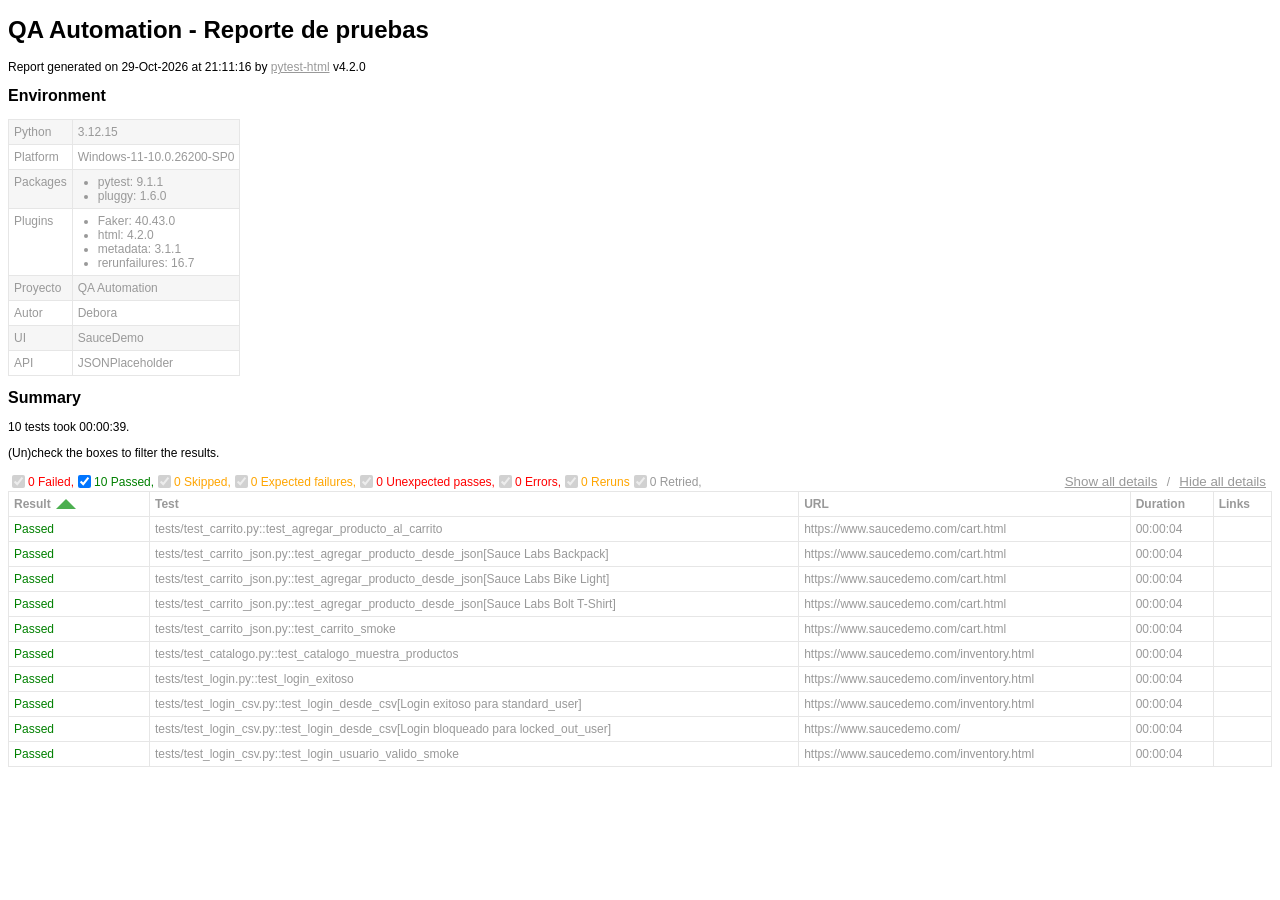
==== commit 795cac97: "fix: estabilizar navegacion al carrito en tests JSON" ====
--- a/reports/report.html
+++ b/reports/report.html
@@ -328,7 +328,7 @@
   </head>
   <body>
     <h1 id="title">QA Automation - Reporte de pruebas</h1>
-    <p>Report generated on 29-Oct-2026 at 20:14:03 by <a href="https://pypi.python.org/pypi/pytest-html">pytest-html</a>
+    <p>Report generated on 29-Oct-2026 at 21:11:16 by <a href="https://pypi.python.org/pypi/pytest-html">pytest-html</a>
         v4.2.0</p>
     <div id="environment-header">
       <h2>Environment</h2>
@@ -383,7 +383,7 @@
         <h2>Summary</h2>
         <div class="additional-summary prefix">
         </div>
-        <p class="run-count">10 tests took 00:00:37.</p>
+        <p class="run-count">10 tests took 00:00:39.</p>
         <p class="filter">(Un)check the boxes to filter the results.</p>
         <div class="summary__reload">
           <div class="summary__reload__button hidden" onclick="location.reload()">
@@ -432,7 +432,7 @@
       </thead>
     </table>
   <footer>
-    <div id="data-container" data-jsonblob="{&#34;environment&#34;: {&#34;Python&#34;: &#34;3.12.15&#34;, &#34;Platform&#34;: &#34;Windows-11-10.0.26200-SP0&#34;, &#34;Packages&#34;: {&#34;pytest&#34;: &#34;9.1.1&#34;, &#34;pluggy&#34;: &#34;1.6.0&#34;}, &#34;Plugins&#34;: {&#34;Faker&#34;: &#34;40.43.0&#34;, &#34;html&#34;: &#34;4.2.0&#34;, &#34;metadata&#34;: &#34;3.1.1&#34;, &#34;rerunfailures&#34;: &#34;16.7&#34;}, &#34;Proyecto&#34;: &#34;QA Automation&#34;, &#34;Autor&#34;: &#34;Debora&#34;, &#34;UI&#34;: &#34;SauceDemo&#34;, &#34;API&#34;: &#34;JSONPlaceholder&#34;}, &#34;tests&#34;: {&#34;tests/test_carrito.py::test_agregar_producto_al_carrito&#34;: [{&#34;extras&#34;: [], &#34;result&#34;: &#34;Passed&#34;, &#34;testId&#34;: &#34;tests/test_carrito.py::test_agregar_producto_al_carrito&#34;, &#34;duration&#34;: &#34;00:00:04&#34;, &#34;resultsTableRow&#34;: [&#34;&lt;td class=\&#34;col-result\&#34;&gt;Passed&lt;/td&gt;&#34;, &#34;&lt;td class=\&#34;col-testId\&#34;&gt;tests/test_carrito.py::test_agregar_producto_al_carrito&lt;/td&gt;&#34;, &#34;&lt;td&gt;https://www.saucedemo.com/cart.html&lt;/td&gt;&#34;, &#34;&lt;td class=\&#34;col-duration\&#34;&gt;00:00:04&lt;/td&gt;&#34;, &#34;&lt;td class=\&#34;col-links\&#34;&gt;&lt;/td&gt;&#34;], &#34;log&#34;: &#34;------------------------------ Captured log setup ------------------------------\nINFO     root:conftest.py:76 Iniciando navegador Chrome\n\n----------------------------- Captured stdout call -----------------------------\nProducto agregado correctamente: Sauce Labs Backpack\nCarrito OK\n---------------------------- Captured log teardown -----------------------------\nINFO     root:conftest.py:91 Cerrando navegador Chrome&#34;}], &#34;tests/test_carrito_json.py::test_agregar_producto_desde_json[Sauce Labs Backpack]&#34;: [{&#34;extras&#34;: [], &#34;result&#34;: &#34;Passed&#34;, &#34;testId&#34;: &#34;tests/test_carrito_json.py::test_agregar_producto_desde_json[Sauce Labs Backpack]&#34;, &#34;duration&#34;: &#34;00:00:04&#34;, &#34;resultsTableRow&#34;: [&#34;&lt;td class=\&#34;col-result\&#34;&gt;Passed&lt;/td&gt;&#34;, &#34;&lt;td class=\&#34;col-testId\&#34;&gt;tests/test_carrito_json.py::test_agregar_producto_desde_json[Sauce Labs Backpack]&lt;/td&gt;&#34;, &#34;&lt;td&gt;https://www.saucedemo.com/cart.html&lt;/td&gt;&#34;, &#34;&lt;td class=\&#34;col-duration\&#34;&gt;00:00:04&lt;/td&gt;&#34;, &#34;&lt;td class=\&#34;col-links\&#34;&gt;&lt;/td&gt;&#34;], &#34;log&#34;: &#34;------------------------------ Captured log setup ------------------------------\nINFO     root:conftest.py:76 Iniciando navegador Chrome\n\n----------------------------- Captured stdout call -----------------------------\n\nTest OK: Sauce Labs Backpack | Precio: $29.99 | Cantidad: 1\n---------------------------- Captured log teardown -----------------------------\nINFO     root:conftest.py:91 Cerrando navegador Chrome&#34;}], &#34;tests/test_carrito_json.py::test_agregar_producto_desde_json[Sauce Labs Bike Light]&#34;: [{&#34;extras&#34;: [], &#34;result&#34;: &#34;Passed&#34;, &#34;testId&#34;: &#34;tests/test_carrito_json.py::test_agregar_producto_desde_json[Sauce Labs Bike Light]&#34;, &#34;duration&#34;: &#34;00:00:04&#34;, &#34;resultsTableRow&#34;: [&#34;&lt;td class=\&#34;col-result\&#34;&gt;Passed&lt;/td&gt;&#34;, &#34;&lt;td class=\&#34;col-testId\&#34;&gt;tests/test_carrito_json.py::test_agregar_producto_desde_json[Sauce Labs Bike Light]&lt;/td&gt;&#34;, &#34;&lt;td&gt;https://www.saucedemo.com/cart.html&lt;/td&gt;&#34;, &#34;&lt;td class=\&#34;col-duration\&#34;&gt;00:00:04&lt;/td&gt;&#34;, &#34;&lt;td class=\&#34;col-links\&#34;&gt;&lt;/td&gt;&#34;], &#34;log&#34;: &#34;------------------------------ Captured log setup ------------------------------\nINFO     root:conftest.py:76 Iniciando navegador Chrome\n\n----------------------------- Captured stdout call -----------------------------\n\nTest OK: Sauce Labs Bike Light | Precio: $9.99 | Cantidad: 1\n---------------------------- Captured log teardown -----------------------------\nINFO     root:conftest.py:91 Cerrando navegador Chrome&#34;}], &#34;tests/test_carrito_json.py::test_agregar_producto_desde_json[Sauce Labs Bolt T-Shirt]&#34;: [{&#34;extras&#34;: [], &#34;result&#34;: &#34;Passed&#34;, &#34;testId&#34;: &#34;tests/test_carrito_json.py::test_agregar_producto_desde_json[Sauce Labs Bolt T-Shirt]&#34;, &#34;duration&#34;: &#34;00:00:03&#34;, &#34;resultsTableRow&#34;: [&#34;&lt;td class=\&#34;col-result\&#34;&gt;Passed&lt;/td&gt;&#34;, &#34;&lt;td class=\&#34;col-testId\&#34;&gt;tests/test_carrito_json.py::test_agregar_producto_desde_json[Sauce Labs Bolt T-Shirt]&lt;/td&gt;&#34;, &#34;&lt;td&gt;https://www.saucedemo.com/cart.html&lt;/td&gt;&#34;, &#34;&lt;td class=\&#34;col-duration\&#34;&gt;00:00:03&lt;/td&gt;&#34;, &#34;&lt;td class=\&#34;col-links\&#34;&gt;&lt;/td&gt;&#34;], &#34;log&#34;: &#34;------------------------------ Captured log setup ------------------------------\nINFO     root:conftest.py:76 Iniciando navegador Chrome\n\n----------------------------- Captured stdout call -----------------------------\n\nTest OK: Sauce Labs Bolt T-Shirt | Precio: $15.99 | Cantidad: 1\n---------------------------- Captured log teardown -----------------------------\nINFO     root:conftest.py:91 Cerrando navegador Chrome&#34;}], &#34;tests/test_carrito_json.py::test_carrito_smoke&#34;: [{&#34;extras&#34;: [], &#34;result&#34;: &#34;Passed&#34;, &#34;testId&#34;: &#34;tests/test_carrito_json.py::test_carrito_smoke&#34;, &#34;duration&#34;: &#34;00:00:03&#34;, &#34;resultsTableRow&#34;: [&#34;&lt;td class=\&#34;col-result\&#34;&gt;Passed&lt;/td&gt;&#34;, &#34;&lt;td class=\&#34;col-testId\&#34;&gt;tests/test_carrito_json.py::test_carrito_smoke&lt;/td&gt;&#34;, &#34;&lt;td&gt;https://www.saucedemo.com/cart.html&lt;/td&gt;&#34;, &#34;&lt;td class=\&#34;col-duration\&#34;&gt;00:00:03&lt;/td&gt;&#34;, &#34;&lt;td class=\&#34;col-links\&#34;&gt;&lt;/td&gt;&#34;], &#34;log&#34;: &#34;------------------------------ Captured log setup ------------------------------\nINFO     root:conftest.py:76 Iniciando navegador Chrome\n\n----------------------------- Captured stdout call -----------------------------\nBot\u00f3n antes del clic: Add to cart\nEl bot\u00f3n cambi\u00f3 a Remove\nURL actual: https://www.saucedemo.com/inventory.html\nCantidad de contadores encontrados: 1\nTexto del contador: 1\n\nSmoke OK: Sauce Labs Backpack agregado al carrito\n---------------------------- Captured log teardown -----------------------------\nINFO     root:conftest.py:91 Cerrando navegador Chrome&#34;}], &#34;tests/test_catalogo.py::test_catalogo_muestra_productos&#34;: [{&#34;extras&#34;: [], &#34;result&#34;: &#34;Passed&#34;, &#34;testId&#34;: &#34;tests/test_catalogo.py::test_catalogo_muestra_productos&#34;, &#34;duration&#34;: &#34;00:00:03&#34;, &#34;resultsTableRow&#34;: [&#34;&lt;td class=\&#34;col-result\&#34;&gt;Passed&lt;/td&gt;&#34;, &#34;&lt;td class=\&#34;col-testId\&#34;&gt;tests/test_catalogo.py::test_catalogo_muestra_productos&lt;/td&gt;&#34;, &#34;&lt;td&gt;https://www.saucedemo.com/inventory.html&lt;/td&gt;&#34;, &#34;&lt;td class=\&#34;col-duration\&#34;&gt;00:00:03&lt;/td&gt;&#34;, &#34;&lt;td class=\&#34;col-links\&#34;&gt;&lt;/td&gt;&#34;], &#34;log&#34;: &#34;------------------------------ Captured log setup ------------------------------\nINFO     root:conftest.py:76 Iniciando navegador Chrome\n\n----------------------------- Captured stdout call -----------------------------\nPrimer producto: Sauce Labs Backpack\nPrecio: $29.99\n---------------------------- Captured log teardown -----------------------------\nINFO     root:conftest.py:91 Cerrando navegador Chrome&#34;}], &#34;tests/test_login.py::test_login_exitoso&#34;: [{&#34;extras&#34;: [], &#34;result&#34;: &#34;Passed&#34;, &#34;testId&#34;: &#34;tests/test_login.py::test_login_exitoso&#34;, &#34;duration&#34;: &#34;00:00:04&#34;, &#34;resultsTableRow&#34;: [&#34;&lt;td class=\&#34;col-result\&#34;&gt;Passed&lt;/td&gt;&#34;, &#34;&lt;td class=\&#34;col-testId\&#34;&gt;tests/test_login.py::test_login_exitoso&lt;/td&gt;&#34;, &#34;&lt;td&gt;https://www.saucedemo.com/inventory.html&lt;/td&gt;&#34;, &#34;&lt;td class=\&#34;col-duration\&#34;&gt;00:00:04&lt;/td&gt;&#34;, &#34;&lt;td class=\&#34;col-links\&#34;&gt;&lt;/td&gt;&#34;], &#34;log&#34;: &#34;------------------------------ Captured log setup ------------------------------\nINFO     root:conftest.py:76 Iniciando navegador Chrome\n\n----------------------------- Captured stdout call -----------------------------\nTest OK\n---------------------------- Captured log teardown -----------------------------\nINFO     root:conftest.py:91 Cerrando navegador Chrome&#34;}], &#34;tests/test_login_csv.py::test_login_desde_csv[Login exitoso para standard_user]&#34;: [{&#34;extras&#34;: [], &#34;result&#34;: &#34;Passed&#34;, &#34;testId&#34;: &#34;tests/test_login_csv.py::test_login_desde_csv[Login exitoso para standard_user]&#34;, &#34;duration&#34;: &#34;00:00:03&#34;, &#34;resultsTableRow&#34;: [&#34;&lt;td class=\&#34;col-result\&#34;&gt;Passed&lt;/td&gt;&#34;, &#34;&lt;td class=\&#34;col-testId\&#34;&gt;tests/test_login_csv.py::test_login_desde_csv[Login exitoso para standard_user]&lt;/td&gt;&#34;, &#34;&lt;td&gt;https://www.saucedemo.com/inventory.html&lt;/td&gt;&#34;, &#34;&lt;td class=\&#34;col-duration\&#34;&gt;00:00:03&lt;/td&gt;&#34;, &#34;&lt;td class=\&#34;col-links\&#34;&gt;&lt;/td&gt;&#34;], &#34;log&#34;: &#34;------------------------------ Captured log setup ------------------------------\nINFO     root:conftest.py:76 Iniciando navegador Chrome\n---------------------------- Captured log teardown -----------------------------\nINFO     root:conftest.py:91 Cerrando navegador Chrome&#34;}], &#34;tests/test_login_csv.py::test_login_desde_csv[Login bloqueado para locked_out_user]&#34;: [{&#34;extras&#34;: [], &#34;result&#34;: &#34;Passed&#34;, &#34;testId&#34;: &#34;tests/test_login_csv.py::test_login_desde_csv[Login bloqueado para locked_out_user]&#34;, &#34;duration&#34;: &#34;00:00:04&#34;, &#34;resultsTableRow&#34;: [&#34;&lt;td class=\&#34;col-result\&#34;&gt;Passed&lt;/td&gt;&#34;, &#34;&lt;td class=\&#34;col-testId\&#34;&gt;tests/test_login_csv.py::test_login_desde_csv[Login bloqueado para locked_out_user]&lt;/td&gt;&#34;, &#34;&lt;td&gt;https://www.saucedemo.com/&lt;/td&gt;&#34;, &#34;&lt;td class=\&#34;col-duration\&#34;&gt;00:00:04&lt;/td&gt;&#34;, &#34;&lt;td class=\&#34;col-links\&#34;&gt;&lt;/td&gt;&#34;], &#34;log&#34;: &#34;------------------------------ Captured log setup ------------------------------\nINFO     root:conftest.py:76 Iniciando navegador Chrome\n---------------------------- Captured log teardown -----------------------------\nINFO     root:conftest.py:91 Cerrando navegador Chrome&#34;}], &#34;tests/test_login_csv.py::test_login_usuario_valido_smoke&#34;: [{&#34;extras&#34;: [], &#34;result&#34;: &#34;Passed&#34;, &#34;testId&#34;: &#34;tests/test_login_csv.py::test_login_usuario_valido_smoke&#34;, &#34;duration&#34;: &#34;00:00:03&#34;, &#34;resultsTableRow&#34;: [&#34;&lt;td class=\&#34;col-result\&#34;&gt;Passed&lt;/td&gt;&#34;, &#34;&lt;td class=\&#34;col-testId\&#34;&gt;tests/test_login_csv.py::test_login_usuario_valido_smoke&lt;/td&gt;&#34;, &#34;&lt;td&gt;https://www.saucedemo.com/inventory.html&lt;/td&gt;&#34;, &#34;&lt;td class=\&#34;col-duration\&#34;&gt;00:00:03&lt;/td&gt;&#34;, &#34;&lt;td class=\&#34;col-links\&#34;&gt;&lt;/td&gt;&#34;], &#34;log&#34;: &#34;------------------------------ Captured log setup ------------------------------\nINFO     root:conftest.py:76 Iniciando navegador Chrome\n---------------------------- Captured log teardown -----------------------------\nINFO     root:conftest.py:91 Cerrando navegador Chrome&#34;}]}, &#34;renderCollapsed&#34;: [&#34;passed&#34;], &#34;initialSort&#34;: &#34;result&#34;, &#34;title&#34;: &#34;QA Automation - Reporte de pruebas&#34;}"></div>
+    <div id="data-container" data-jsonblob="{&#34;environment&#34;: {&#34;Python&#34;: &#34;3.12.15&#34;, &#34;Platform&#34;: &#34;Windows-11-10.0.26200-SP0&#34;, &#34;Packages&#34;: {&#34;pytest&#34;: &#34;9.1.1&#34;, &#34;pluggy&#34;: &#34;1.6.0&#34;}, &#34;Plugins&#34;: {&#34;Faker&#34;: &#34;40.43.0&#34;, &#34;html&#34;: &#34;4.2.0&#34;, &#34;metadata&#34;: &#34;3.1.1&#34;, &#34;rerunfailures&#34;: &#34;16.7&#34;}, &#34;Proyecto&#34;: &#34;QA Automation&#34;, &#34;Autor&#34;: &#34;Debora&#34;, &#34;UI&#34;: &#34;SauceDemo&#34;, &#34;API&#34;: &#34;JSONPlaceholder&#34;}, &#34;tests&#34;: {&#34;tests/test_carrito.py::test_agregar_producto_al_carrito&#34;: [{&#34;extras&#34;: [], &#34;result&#34;: &#34;Passed&#34;, &#34;testId&#34;: &#34;tests/test_carrito.py::test_agregar_producto_al_carrito&#34;, &#34;duration&#34;: &#34;00:00:04&#34;, &#34;resultsTableRow&#34;: [&#34;&lt;td class=\&#34;col-result\&#34;&gt;Passed&lt;/td&gt;&#34;, &#34;&lt;td class=\&#34;col-testId\&#34;&gt;tests/test_carrito.py::test_agregar_producto_al_carrito&lt;/td&gt;&#34;, &#34;&lt;td&gt;https://www.saucedemo.com/cart.html&lt;/td&gt;&#34;, &#34;&lt;td class=\&#34;col-duration\&#34;&gt;00:00:04&lt;/td&gt;&#34;, &#34;&lt;td class=\&#34;col-links\&#34;&gt;&lt;/td&gt;&#34;], &#34;log&#34;: &#34;------------------------------ Captured log setup ------------------------------\nINFO     root:conftest.py:76 Iniciando navegador Chrome\n\n----------------------------- Captured stdout call -----------------------------\nProducto agregado correctamente: Sauce Labs Backpack\nCarrito OK\n---------------------------- Captured log teardown -----------------------------\nINFO     root:conftest.py:91 Cerrando navegador Chrome&#34;}], &#34;tests/test_carrito_json.py::test_agregar_producto_desde_json[Sauce Labs Backpack]&#34;: [{&#34;extras&#34;: [], &#34;result&#34;: &#34;Passed&#34;, &#34;testId&#34;: &#34;tests/test_carrito_json.py::test_agregar_producto_desde_json[Sauce Labs Backpack]&#34;, &#34;duration&#34;: &#34;00:00:04&#34;, &#34;resultsTableRow&#34;: [&#34;&lt;td class=\&#34;col-result\&#34;&gt;Passed&lt;/td&gt;&#34;, &#34;&lt;td class=\&#34;col-testId\&#34;&gt;tests/test_carrito_json.py::test_agregar_producto_desde_json[Sauce Labs Backpack]&lt;/td&gt;&#34;, &#34;&lt;td&gt;https://www.saucedemo.com/cart.html&lt;/td&gt;&#34;, &#34;&lt;td class=\&#34;col-duration\&#34;&gt;00:00:04&lt;/td&gt;&#34;, &#34;&lt;td class=\&#34;col-links\&#34;&gt;&lt;/td&gt;&#34;], &#34;log&#34;: &#34;------------------------------ Captured log setup ------------------------------\nINFO     root:conftest.py:76 Iniciando navegador Chrome\n\n----------------------------- Captured stdout call -----------------------------\n\nTest OK: Sauce Labs Backpack | Precio: $29.99 | Cantidad: 1\n---------------------------- Captured log teardown -----------------------------\nINFO     root:conftest.py:91 Cerrando navegador Chrome&#34;}], &#34;tests/test_carrito_json.py::test_agregar_producto_desde_json[Sauce Labs Bike Light]&#34;: [{&#34;extras&#34;: [], &#34;result&#34;: &#34;Passed&#34;, &#34;testId&#34;: &#34;tests/test_carrito_json.py::test_agregar_producto_desde_json[Sauce Labs Bike Light]&#34;, &#34;duration&#34;: &#34;00:00:04&#34;, &#34;resultsTableRow&#34;: [&#34;&lt;td class=\&#34;col-result\&#34;&gt;Passed&lt;/td&gt;&#34;, &#34;&lt;td class=\&#34;col-testId\&#34;&gt;tests/test_carrito_json.py::test_agregar_producto_desde_json[Sauce Labs Bike Light]&lt;/td&gt;&#34;, &#34;&lt;td&gt;https://www.saucedemo.com/cart.html&lt;/td&gt;&#34;, &#34;&lt;td class=\&#34;col-duration\&#34;&gt;00:00:04&lt;/td&gt;&#34;, &#34;&lt;td class=\&#34;col-links\&#34;&gt;&lt;/td&gt;&#34;], &#34;log&#34;: &#34;------------------------------ Captured log setup ------------------------------\nINFO     root:conftest.py:76 Iniciando navegador Chrome\n\n----------------------------- Captured stdout call -----------------------------\n\nTest OK: Sauce Labs Bike Light | Precio: $9.99 | Cantidad: 1\n---------------------------- Captured log teardown -----------------------------\nINFO     root:conftest.py:91 Cerrando navegador Chrome&#34;}], &#34;tests/test_carrito_json.py::test_agregar_producto_desde_json[Sauce Labs Bolt T-Shirt]&#34;: [{&#34;extras&#34;: [], &#34;result&#34;: &#34;Passed&#34;, &#34;testId&#34;: &#34;tests/test_carrito_json.py::test_agregar_producto_desde_json[Sauce Labs Bolt T-Shirt]&#34;, &#34;duration&#34;: &#34;00:00:04&#34;, &#34;resultsTableRow&#34;: [&#34;&lt;td class=\&#34;col-result\&#34;&gt;Passed&lt;/td&gt;&#34;, &#34;&lt;td class=\&#34;col-testId\&#34;&gt;tests/test_carrito_json.py::test_agregar_producto_desde_json[Sauce Labs Bolt T-Shirt]&lt;/td&gt;&#34;, &#34;&lt;td&gt;https://www.saucedemo.com/cart.html&lt;/td&gt;&#34;, &#34;&lt;td class=\&#34;col-duration\&#34;&gt;00:00:04&lt;/td&gt;&#34;, &#34;&lt;td class=\&#34;col-links\&#34;&gt;&lt;/td&gt;&#34;], &#34;log&#34;: &#34;------------------------------ Captured log setup ------------------------------\nINFO     root:conftest.py:76 Iniciando navegador Chrome\n\n----------------------------- Captured stdout call -----------------------------\n\nTest OK: Sauce Labs Bolt T-Shirt | Precio: $15.99 | Cantidad: 1\n---------------------------- Captured log teardown -----------------------------\nINFO     root:conftest.py:91 Cerrando navegador Chrome&#34;}], &#34;tests/test_carrito_json.py::test_carrito_smoke&#34;: [{&#34;extras&#34;: [], &#34;result&#34;: &#34;Passed&#34;, &#34;testId&#34;: &#34;tests/test_carrito_json.py::test_carrito_smoke&#34;, &#34;duration&#34;: &#34;00:00:04&#34;, &#34;resultsTableRow&#34;: [&#34;&lt;td class=\&#34;col-result\&#34;&gt;Passed&lt;/td&gt;&#34;, &#34;&lt;td class=\&#34;col-testId\&#34;&gt;tests/test_carrito_json.py::test_carrito_smoke&lt;/td&gt;&#34;, &#34;&lt;td&gt;https://www.saucedemo.com/cart.html&lt;/td&gt;&#34;, &#34;&lt;td class=\&#34;col-duration\&#34;&gt;00:00:04&lt;/td&gt;&#34;, &#34;&lt;td class=\&#34;col-links\&#34;&gt;&lt;/td&gt;&#34;], &#34;log&#34;: &#34;------------------------------ Captured log setup ------------------------------\nINFO     root:conftest.py:76 Iniciando navegador Chrome\n\n----------------------------- Captured stdout call -----------------------------\nBot\u00f3n antes del clic: Add to cart\nEl bot\u00f3n cambi\u00f3 a Remove\nURL actual: https://www.saucedemo.com/inventory.html\nCantidad de contadores encontrados: 1\nTexto del contador: 1\n\nSmoke OK: Sauce Labs Backpack agregado al carrito\n---------------------------- Captured log teardown -----------------------------\nINFO     root:conftest.py:91 Cerrando navegador Chrome&#34;}], &#34;tests/test_catalogo.py::test_catalogo_muestra_productos&#34;: [{&#34;extras&#34;: [], &#34;result&#34;: &#34;Passed&#34;, &#34;testId&#34;: &#34;tests/test_catalogo.py::test_catalogo_muestra_productos&#34;, &#34;duration&#34;: &#34;00:00:04&#34;, &#34;resultsTableRow&#34;: [&#34;&lt;td class=\&#34;col-result\&#34;&gt;Passed&lt;/td&gt;&#34;, &#34;&lt;td class=\&#34;col-testId\&#34;&gt;tests/test_catalogo.py::test_catalogo_muestra_productos&lt;/td&gt;&#34;, &#34;&lt;td&gt;https://www.saucedemo.com/inventory.html&lt;/td&gt;&#34;, &#34;&lt;td class=\&#34;col-duration\&#34;&gt;00:00:04&lt;/td&gt;&#34;, &#34;&lt;td class=\&#34;col-links\&#34;&gt;&lt;/td&gt;&#34;], &#34;log&#34;: &#34;------------------------------ Captured log setup ------------------------------\nINFO     root:conftest.py:76 Iniciando navegador Chrome\n\n----------------------------- Captured stdout call -----------------------------\nPrimer producto: Sauce Labs Backpack\nPrecio: $29.99\n---------------------------- Captured log teardown -----------------------------\nINFO     root:conftest.py:91 Cerrando navegador Chrome&#34;}], &#34;tests/test_login.py::test_login_exitoso&#34;: [{&#34;extras&#34;: [], &#34;result&#34;: &#34;Passed&#34;, &#34;testId&#34;: &#34;tests/test_login.py::test_login_exitoso&#34;, &#34;duration&#34;: &#34;00:00:04&#34;, &#34;resultsTableRow&#34;: [&#34;&lt;td class=\&#34;col-result\&#34;&gt;Passed&lt;/td&gt;&#34;, &#34;&lt;td class=\&#34;col-testId\&#34;&gt;tests/test_login.py::test_login_exitoso&lt;/td&gt;&#34;, &#34;&lt;td&gt;https://www.saucedemo.com/inventory.html&lt;/td&gt;&#34;, &#34;&lt;td class=\&#34;col-duration\&#34;&gt;00:00:04&lt;/td&gt;&#34;, &#34;&lt;td class=\&#34;col-links\&#34;&gt;&lt;/td&gt;&#34;], &#34;log&#34;: &#34;------------------------------ Captured log setup ------------------------------\nINFO     root:conftest.py:76 Iniciando navegador Chrome\n\n----------------------------- Captured stdout call -----------------------------\nTest OK\n---------------------------- Captured log teardown -----------------------------\nINFO     root:conftest.py:91 Cerrando navegador Chrome&#34;}], &#34;tests/test_login_csv.py::test_login_desde_csv[Login exitoso para standard_user]&#34;: [{&#34;extras&#34;: [], &#34;result&#34;: &#34;Passed&#34;, &#34;testId&#34;: &#34;tests/test_login_csv.py::test_login_desde_csv[Login exitoso para standard_user]&#34;, &#34;duration&#34;: &#34;00:00:04&#34;, &#34;resultsTableRow&#34;: [&#34;&lt;td class=\&#34;col-result\&#34;&gt;Passed&lt;/td&gt;&#34;, &#34;&lt;td class=\&#34;col-testId\&#34;&gt;tests/test_login_csv.py::test_login_desde_csv[Login exitoso para standard_user]&lt;/td&gt;&#34;, &#34;&lt;td&gt;https://www.saucedemo.com/inventory.html&lt;/td&gt;&#34;, &#34;&lt;td class=\&#34;col-duration\&#34;&gt;00:00:04&lt;/td&gt;&#34;, &#34;&lt;td class=\&#34;col-links\&#34;&gt;&lt;/td&gt;&#34;], &#34;log&#34;: &#34;------------------------------ Captured log setup ------------------------------\nINFO     root:conftest.py:76 Iniciando navegador Chrome\n---------------------------- Captured log teardown -----------------------------\nINFO     root:conftest.py:91 Cerrando navegador Chrome&#34;}], &#34;tests/test_login_csv.py::test_login_desde_csv[Login bloqueado para locked_out_user]&#34;: [{&#34;extras&#34;: [], &#34;result&#34;: &#34;Passed&#34;, &#34;testId&#34;: &#34;tests/test_login_csv.py::test_login_desde_csv[Login bloqueado para locked_out_user]&#34;, &#34;duration&#34;: &#34;00:00:04&#34;, &#34;resultsTableRow&#34;: [&#34;&lt;td class=\&#34;col-result\&#34;&gt;Passed&lt;/td&gt;&#34;, &#34;&lt;td class=\&#34;col-testId\&#34;&gt;tests/test_login_csv.py::test_login_desde_csv[Login bloqueado para locked_out_user]&lt;/td&gt;&#34;, &#34;&lt;td&gt;https://www.saucedemo.com/&lt;/td&gt;&#34;, &#34;&lt;td class=\&#34;col-duration\&#34;&gt;00:00:04&lt;/td&gt;&#34;, &#34;&lt;td class=\&#34;col-links\&#34;&gt;&lt;/td&gt;&#34;], &#34;log&#34;: &#34;------------------------------ Captured log setup ------------------------------\nINFO     root:conftest.py:76 Iniciando navegador Chrome\n---------------------------- Captured log teardown -----------------------------\nINFO     root:conftest.py:91 Cerrando navegador Chrome&#34;}], &#34;tests/test_login_csv.py::test_login_usuario_valido_smoke&#34;: [{&#34;extras&#34;: [], &#34;result&#34;: &#34;Passed&#34;, &#34;testId&#34;: &#34;tests/test_login_csv.py::test_login_usuario_valido_smoke&#34;, &#34;duration&#34;: &#34;00:00:04&#34;, &#34;resultsTableRow&#34;: [&#34;&lt;td class=\&#34;col-result\&#34;&gt;Passed&lt;/td&gt;&#34;, &#34;&lt;td class=\&#34;col-testId\&#34;&gt;tests/test_login_csv.py::test_login_usuario_valido_smoke&lt;/td&gt;&#34;, &#34;&lt;td&gt;https://www.saucedemo.com/inventory.html&lt;/td&gt;&#34;, &#34;&lt;td class=\&#34;col-duration\&#34;&gt;00:00:04&lt;/td&gt;&#34;, &#34;&lt;td class=\&#34;col-links\&#34;&gt;&lt;/td&gt;&#34;], &#34;log&#34;: &#34;------------------------------ Captured log setup ------------------------------\nINFO     root:conftest.py:76 Iniciando navegador Chrome\n---------------------------- Captured log teardown -----------------------------\nINFO     root:conftest.py:91 Cerrando navegador Chrome&#34;}]}, &#34;renderCollapsed&#34;: [&#34;passed&#34;], &#34;initialSort&#34;: &#34;result&#34;, &#34;title&#34;: &#34;QA Automation - Reporte de pruebas&#34;}"></div>
     <script>
       (function(){function r(e,n,t){function o(i,f){if(!n[i]){if(!e[i]){var c="function"==typeof require&&require;if(!f&&c)return c(i,!0);if(u)return u(i,!0);var a=new Error("Cannot find module '"+i+"'");throw a.code="MODULE_NOT_FOUND",a}var p=n[i]={exports:{}};e[i][0].call(p.exports,function(r){var n=e[i][1][r];return o(n||r)},p,p.exports,r,e,n,t)}return n[i].exports}for(var u="function"==typeof require&&require,i=0;i<t.length;i++)o(t[i]);return o}return r})()({1:[function(require,module,exports){
 const { getCollapsedCategory, setCollapsedIds } = require('./storage.js')
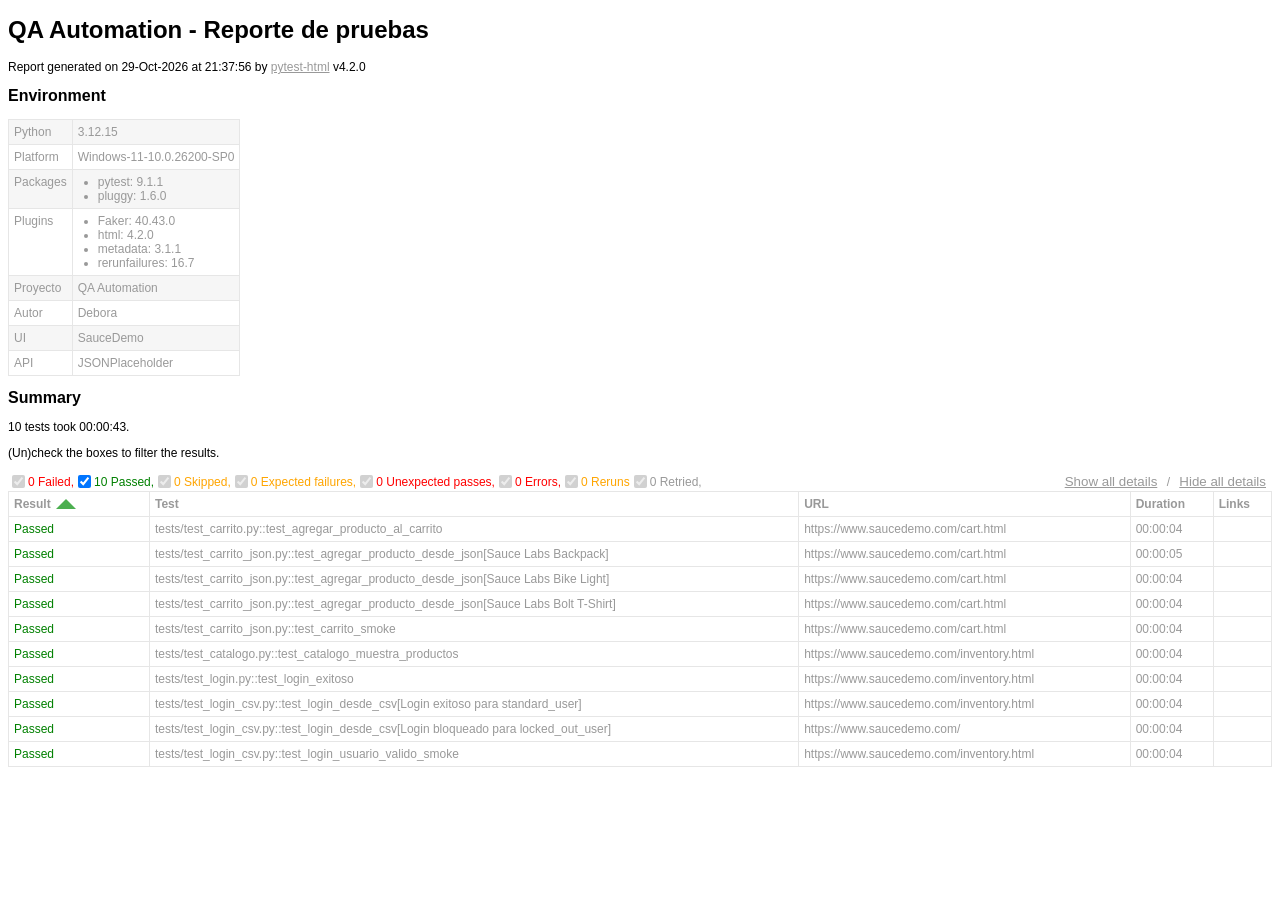
==== commit a6ede2a7: "fix: mejorar espera de navegacion al carrito" ====
--- a/reports/report.html
+++ b/reports/report.html
@@ -328,7 +328,7 @@
   </head>
   <body>
     <h1 id="title">QA Automation - Reporte de pruebas</h1>
-    <p>Report generated on 29-Oct-2026 at 21:11:16 by <a href="https://pypi.python.org/pypi/pytest-html">pytest-html</a>
+    <p>Report generated on 29-Oct-2026 at 21:37:56 by <a href="https://pypi.python.org/pypi/pytest-html">pytest-html</a>
         v4.2.0</p>
     <div id="environment-header">
       <h2>Environment</h2>
@@ -383,7 +383,7 @@
         <h2>Summary</h2>
         <div class="additional-summary prefix">
         </div>
-        <p class="run-count">10 tests took 00:00:39.</p>
+        <p class="run-count">10 tests took 00:00:43.</p>
         <p class="filter">(Un)check the boxes to filter the results.</p>
         <div class="summary__reload">
           <div class="summary__reload__button hidden" onclick="location.reload()">
@@ -432,7 +432,7 @@
       </thead>
     </table>
   <footer>
-    <div id="data-container" data-jsonblob="{&#34;environment&#34;: {&#34;Python&#34;: &#34;3.12.15&#34;, &#34;Platform&#34;: &#34;Windows-11-10.0.26200-SP0&#34;, &#34;Packages&#34;: {&#34;pytest&#34;: &#34;9.1.1&#34;, &#34;pluggy&#34;: &#34;1.6.0&#34;}, &#34;Plugins&#34;: {&#34;Faker&#34;: &#34;40.43.0&#34;, &#34;html&#34;: &#34;4.2.0&#34;, &#34;metadata&#34;: &#34;3.1.1&#34;, &#34;rerunfailures&#34;: &#34;16.7&#34;}, &#34;Proyecto&#34;: &#34;QA Automation&#34;, &#34;Autor&#34;: &#34;Debora&#34;, &#34;UI&#34;: &#34;SauceDemo&#34;, &#34;API&#34;: &#34;JSONPlaceholder&#34;}, &#34;tests&#34;: {&#34;tests/test_carrito.py::test_agregar_producto_al_carrito&#34;: [{&#34;extras&#34;: [], &#34;result&#34;: &#34;Passed&#34;, &#34;testId&#34;: &#34;tests/test_carrito.py::test_agregar_producto_al_carrito&#34;, &#34;duration&#34;: &#34;00:00:04&#34;, &#34;resultsTableRow&#34;: [&#34;&lt;td class=\&#34;col-result\&#34;&gt;Passed&lt;/td&gt;&#34;, &#34;&lt;td class=\&#34;col-testId\&#34;&gt;tests/test_carrito.py::test_agregar_producto_al_carrito&lt;/td&gt;&#34;, &#34;&lt;td&gt;https://www.saucedemo.com/cart.html&lt;/td&gt;&#34;, &#34;&lt;td class=\&#34;col-duration\&#34;&gt;00:00:04&lt;/td&gt;&#34;, &#34;&lt;td class=\&#34;col-links\&#34;&gt;&lt;/td&gt;&#34;], &#34;log&#34;: &#34;------------------------------ Captured log setup ------------------------------\nINFO     root:conftest.py:76 Iniciando navegador Chrome\n\n----------------------------- Captured stdout call -----------------------------\nProducto agregado correctamente: Sauce Labs Backpack\nCarrito OK\n---------------------------- Captured log teardown -----------------------------\nINFO     root:conftest.py:91 Cerrando navegador Chrome&#34;}], &#34;tests/test_carrito_json.py::test_agregar_producto_desde_json[Sauce Labs Backpack]&#34;: [{&#34;extras&#34;: [], &#34;result&#34;: &#34;Passed&#34;, &#34;testId&#34;: &#34;tests/test_carrito_json.py::test_agregar_producto_desde_json[Sauce Labs Backpack]&#34;, &#34;duration&#34;: &#34;00:00:04&#34;, &#34;resultsTableRow&#34;: [&#34;&lt;td class=\&#34;col-result\&#34;&gt;Passed&lt;/td&gt;&#34;, &#34;&lt;td class=\&#34;col-testId\&#34;&gt;tests/test_carrito_json.py::test_agregar_producto_desde_json[Sauce Labs Backpack]&lt;/td&gt;&#34;, &#34;&lt;td&gt;https://www.saucedemo.com/cart.html&lt;/td&gt;&#34;, &#34;&lt;td class=\&#34;col-duration\&#34;&gt;00:00:04&lt;/td&gt;&#34;, &#34;&lt;td class=\&#34;col-links\&#34;&gt;&lt;/td&gt;&#34;], &#34;log&#34;: &#34;------------------------------ Captured log setup ------------------------------\nINFO     root:conftest.py:76 Iniciando navegador Chrome\n\n----------------------------- Captured stdout call -----------------------------\n\nTest OK: Sauce Labs Backpack | Precio: $29.99 | Cantidad: 1\n---------------------------- Captured log teardown -----------------------------\nINFO     root:conftest.py:91 Cerrando navegador Chrome&#34;}], &#34;tests/test_carrito_json.py::test_agregar_producto_desde_json[Sauce Labs Bike Light]&#34;: [{&#34;extras&#34;: [], &#34;result&#34;: &#34;Passed&#34;, &#34;testId&#34;: &#34;tests/test_carrito_json.py::test_agregar_producto_desde_json[Sauce Labs Bike Light]&#34;, &#34;duration&#34;: &#34;00:00:04&#34;, &#34;resultsTableRow&#34;: [&#34;&lt;td class=\&#34;col-result\&#34;&gt;Passed&lt;/td&gt;&#34;, &#34;&lt;td class=\&#34;col-testId\&#34;&gt;tests/test_carrito_json.py::test_agregar_producto_desde_json[Sauce Labs Bike Light]&lt;/td&gt;&#34;, &#34;&lt;td&gt;https://www.saucedemo.com/cart.html&lt;/td&gt;&#34;, &#34;&lt;td class=\&#34;col-duration\&#34;&gt;00:00:04&lt;/td&gt;&#34;, &#34;&lt;td class=\&#34;col-links\&#34;&gt;&lt;/td&gt;&#34;], &#34;log&#34;: &#34;------------------------------ Captured log setup ------------------------------\nINFO     root:conftest.py:76 Iniciando navegador Chrome\n\n----------------------------- Captured stdout call -----------------------------\n\nTest OK: Sauce Labs Bike Light | Precio: $9.99 | Cantidad: 1\n---------------------------- Captured log teardown -----------------------------\nINFO     root:conftest.py:91 Cerrando navegador Chrome&#34;}], &#34;tests/test_carrito_json.py::test_agregar_producto_desde_json[Sauce Labs Bolt T-Shirt]&#34;: [{&#34;extras&#34;: [], &#34;result&#34;: &#34;Passed&#34;, &#34;testId&#34;: &#34;tests/test_carrito_json.py::test_agregar_producto_desde_json[Sauce Labs Bolt T-Shirt]&#34;, &#34;duration&#34;: &#34;00:00:04&#34;, &#34;resultsTableRow&#34;: [&#34;&lt;td class=\&#34;col-result\&#34;&gt;Passed&lt;/td&gt;&#34;, &#34;&lt;td class=\&#34;col-testId\&#34;&gt;tests/test_carrito_json.py::test_agregar_producto_desde_json[Sauce Labs Bolt T-Shirt]&lt;/td&gt;&#34;, &#34;&lt;td&gt;https://www.saucedemo.com/cart.html&lt;/td&gt;&#34;, &#34;&lt;td class=\&#34;col-duration\&#34;&gt;00:00:04&lt;/td&gt;&#34;, &#34;&lt;td class=\&#34;col-links\&#34;&gt;&lt;/td&gt;&#34;], &#34;log&#34;: &#34;------------------------------ Captured log setup ------------------------------\nINFO     root:conftest.py:76 Iniciando navegador Chrome\n\n----------------------------- Captured stdout call -----------------------------\n\nTest OK: Sauce Labs Bolt T-Shirt | Precio: $15.99 | Cantidad: 1\n---------------------------- Captured log teardown -----------------------------\nINFO     root:conftest.py:91 Cerrando navegador Chrome&#34;}], &#34;tests/test_carrito_json.py::test_carrito_smoke&#34;: [{&#34;extras&#34;: [], &#34;result&#34;: &#34;Passed&#34;, &#34;testId&#34;: &#34;tests/test_carrito_json.py::test_carrito_smoke&#34;, &#34;duration&#34;: &#34;00:00:04&#34;, &#34;resultsTableRow&#34;: [&#34;&lt;td class=\&#34;col-result\&#34;&gt;Passed&lt;/td&gt;&#34;, &#34;&lt;td class=\&#34;col-testId\&#34;&gt;tests/test_carrito_json.py::test_carrito_smoke&lt;/td&gt;&#34;, &#34;&lt;td&gt;https://www.saucedemo.com/cart.html&lt;/td&gt;&#34;, &#34;&lt;td class=\&#34;col-duration\&#34;&gt;00:00:04&lt;/td&gt;&#34;, &#34;&lt;td class=\&#34;col-links\&#34;&gt;&lt;/td&gt;&#34;], &#34;log&#34;: &#34;------------------------------ Captured log setup ------------------------------\nINFO     root:conftest.py:76 Iniciando navegador Chrome\n\n----------------------------- Captured stdout call -----------------------------\nBot\u00f3n antes del clic: Add to cart\nEl bot\u00f3n cambi\u00f3 a Remove\nURL actual: https://www.saucedemo.com/inventory.html\nCantidad de contadores encontrados: 1\nTexto del contador: 1\n\nSmoke OK: Sauce Labs Backpack agregado al carrito\n---------------------------- Captured log teardown -----------------------------\nINFO     root:conftest.py:91 Cerrando navegador Chrome&#34;}], &#34;tests/test_catalogo.py::test_catalogo_muestra_productos&#34;: [{&#34;extras&#34;: [], &#34;result&#34;: &#34;Passed&#34;, &#34;testId&#34;: &#34;tests/test_catalogo.py::test_catalogo_muestra_productos&#34;, &#34;duration&#34;: &#34;00:00:04&#34;, &#34;resultsTableRow&#34;: [&#34;&lt;td class=\&#34;col-result\&#34;&gt;Passed&lt;/td&gt;&#34;, &#34;&lt;td class=\&#34;col-testId\&#34;&gt;tests/test_catalogo.py::test_catalogo_muestra_productos&lt;/td&gt;&#34;, &#34;&lt;td&gt;https://www.saucedemo.com/inventory.html&lt;/td&gt;&#34;, &#34;&lt;td class=\&#34;col-duration\&#34;&gt;00:00:04&lt;/td&gt;&#34;, &#34;&lt;td class=\&#34;col-links\&#34;&gt;&lt;/td&gt;&#34;], &#34;log&#34;: &#34;------------------------------ Captured log setup ------------------------------\nINFO     root:conftest.py:76 Iniciando navegador Chrome\n\n----------------------------- Captured stdout call -----------------------------\nPrimer producto: Sauce Labs Backpack\nPrecio: $29.99\n---------------------------- Captured log teardown -----------------------------\nINFO     root:conftest.py:91 Cerrando navegador Chrome&#34;}], &#34;tests/test_login.py::test_login_exitoso&#34;: [{&#34;extras&#34;: [], &#34;result&#34;: &#34;Passed&#34;, &#34;testId&#34;: &#34;tests/test_login.py::test_login_exitoso&#34;, &#34;duration&#34;: &#34;00:00:04&#34;, &#34;resultsTableRow&#34;: [&#34;&lt;td class=\&#34;col-result\&#34;&gt;Passed&lt;/td&gt;&#34;, &#34;&lt;td class=\&#34;col-testId\&#34;&gt;tests/test_login.py::test_login_exitoso&lt;/td&gt;&#34;, &#34;&lt;td&gt;https://www.saucedemo.com/inventory.html&lt;/td&gt;&#34;, &#34;&lt;td class=\&#34;col-duration\&#34;&gt;00:00:04&lt;/td&gt;&#34;, &#34;&lt;td class=\&#34;col-links\&#34;&gt;&lt;/td&gt;&#34;], &#34;log&#34;: &#34;------------------------------ Captured log setup ------------------------------\nINFO     root:conftest.py:76 Iniciando navegador Chrome\n\n----------------------------- Captured stdout call -----------------------------\nTest OK\n---------------------------- Captured log teardown -----------------------------\nINFO     root:conftest.py:91 Cerrando navegador Chrome&#34;}], &#34;tests/test_login_csv.py::test_login_desde_csv[Login exitoso para standard_user]&#34;: [{&#34;extras&#34;: [], &#34;result&#34;: &#34;Passed&#34;, &#34;testId&#34;: &#34;tests/test_login_csv.py::test_login_desde_csv[Login exitoso para standard_user]&#34;, &#34;duration&#34;: &#34;00:00:04&#34;, &#34;resultsTableRow&#34;: [&#34;&lt;td class=\&#34;col-result\&#34;&gt;Passed&lt;/td&gt;&#34;, &#34;&lt;td class=\&#34;col-testId\&#34;&gt;tests/test_login_csv.py::test_login_desde_csv[Login exitoso para standard_user]&lt;/td&gt;&#34;, &#34;&lt;td&gt;https://www.saucedemo.com/inventory.html&lt;/td&gt;&#34;, &#34;&lt;td class=\&#34;col-duration\&#34;&gt;00:00:04&lt;/td&gt;&#34;, &#34;&lt;td class=\&#34;col-links\&#34;&gt;&lt;/td&gt;&#34;], &#34;log&#34;: &#34;------------------------------ Captured log setup ------------------------------\nINFO     root:conftest.py:76 Iniciando navegador Chrome\n---------------------------- Captured log teardown -----------------------------\nINFO     root:conftest.py:91 Cerrando navegador Chrome&#34;}], &#34;tests/test_login_csv.py::test_login_desde_csv[Login bloqueado para locked_out_user]&#34;: [{&#34;extras&#34;: [], &#34;result&#34;: &#34;Passed&#34;, &#34;testId&#34;: &#34;tests/test_login_csv.py::test_login_desde_csv[Login bloqueado para locked_out_user]&#34;, &#34;duration&#34;: &#34;00:00:04&#34;, &#34;resultsTableRow&#34;: [&#34;&lt;td class=\&#34;col-result\&#34;&gt;Passed&lt;/td&gt;&#34;, &#34;&lt;td class=\&#34;col-testId\&#34;&gt;tests/test_login_csv.py::test_login_desde_csv[Login bloqueado para locked_out_user]&lt;/td&gt;&#34;, &#34;&lt;td&gt;https://www.saucedemo.com/&lt;/td&gt;&#34;, &#34;&lt;td class=\&#34;col-duration\&#34;&gt;00:00:04&lt;/td&gt;&#34;, &#34;&lt;td class=\&#34;col-links\&#34;&gt;&lt;/td&gt;&#34;], &#34;log&#34;: &#34;------------------------------ Captured log setup ------------------------------\nINFO     root:conftest.py:76 Iniciando navegador Chrome\n---------------------------- Captured log teardown -----------------------------\nINFO     root:conftest.py:91 Cerrando navegador Chrome&#34;}], &#34;tests/test_login_csv.py::test_login_usuario_valido_smoke&#34;: [{&#34;extras&#34;: [], &#34;result&#34;: &#34;Passed&#34;, &#34;testId&#34;: &#34;tests/test_login_csv.py::test_login_usuario_valido_smoke&#34;, &#34;duration&#34;: &#34;00:00:04&#34;, &#34;resultsTableRow&#34;: [&#34;&lt;td class=\&#34;col-result\&#34;&gt;Passed&lt;/td&gt;&#34;, &#34;&lt;td class=\&#34;col-testId\&#34;&gt;tests/test_login_csv.py::test_login_usuario_valido_smoke&lt;/td&gt;&#34;, &#34;&lt;td&gt;https://www.saucedemo.com/inventory.html&lt;/td&gt;&#34;, &#34;&lt;td class=\&#34;col-duration\&#34;&gt;00:00:04&lt;/td&gt;&#34;, &#34;&lt;td class=\&#34;col-links\&#34;&gt;&lt;/td&gt;&#34;], &#34;log&#34;: &#34;------------------------------ Captured log setup ------------------------------\nINFO     root:conftest.py:76 Iniciando navegador Chrome\n---------------------------- Captured log teardown -----------------------------\nINFO     root:conftest.py:91 Cerrando navegador Chrome&#34;}]}, &#34;renderCollapsed&#34;: [&#34;passed&#34;], &#34;initialSort&#34;: &#34;result&#34;, &#34;title&#34;: &#34;QA Automation - Reporte de pruebas&#34;}"></div>
+    <div id="data-container" data-jsonblob="{&#34;environment&#34;: {&#34;Python&#34;: &#34;3.12.15&#34;, &#34;Platform&#34;: &#34;Windows-11-10.0.26200-SP0&#34;, &#34;Packages&#34;: {&#34;pytest&#34;: &#34;9.1.1&#34;, &#34;pluggy&#34;: &#34;1.6.0&#34;}, &#34;Plugins&#34;: {&#34;Faker&#34;: &#34;40.43.0&#34;, &#34;html&#34;: &#34;4.2.0&#34;, &#34;metadata&#34;: &#34;3.1.1&#34;, &#34;rerunfailures&#34;: &#34;16.7&#34;}, &#34;Proyecto&#34;: &#34;QA Automation&#34;, &#34;Autor&#34;: &#34;Debora&#34;, &#34;UI&#34;: &#34;SauceDemo&#34;, &#34;API&#34;: &#34;JSONPlaceholder&#34;}, &#34;tests&#34;: {&#34;tests/test_carrito.py::test_agregar_producto_al_carrito&#34;: [{&#34;extras&#34;: [], &#34;result&#34;: &#34;Passed&#34;, &#34;testId&#34;: &#34;tests/test_carrito.py::test_agregar_producto_al_carrito&#34;, &#34;duration&#34;: &#34;00:00:04&#34;, &#34;resultsTableRow&#34;: [&#34;&lt;td class=\&#34;col-result\&#34;&gt;Passed&lt;/td&gt;&#34;, &#34;&lt;td class=\&#34;col-testId\&#34;&gt;tests/test_carrito.py::test_agregar_producto_al_carrito&lt;/td&gt;&#34;, &#34;&lt;td&gt;https://www.saucedemo.com/cart.html&lt;/td&gt;&#34;, &#34;&lt;td class=\&#34;col-duration\&#34;&gt;00:00:04&lt;/td&gt;&#34;, &#34;&lt;td class=\&#34;col-links\&#34;&gt;&lt;/td&gt;&#34;], &#34;log&#34;: &#34;------------------------------ Captured log setup ------------------------------\nINFO     root:conftest.py:76 Iniciando navegador Chrome\n\n----------------------------- Captured stdout call -----------------------------\nProducto agregado correctamente: Sauce Labs Backpack\nCarrito OK\n---------------------------- Captured log teardown -----------------------------\nINFO     root:conftest.py:91 Cerrando navegador Chrome&#34;}], &#34;tests/test_carrito_json.py::test_agregar_producto_desde_json[Sauce Labs Backpack]&#34;: [{&#34;extras&#34;: [], &#34;result&#34;: &#34;Passed&#34;, &#34;testId&#34;: &#34;tests/test_carrito_json.py::test_agregar_producto_desde_json[Sauce Labs Backpack]&#34;, &#34;duration&#34;: &#34;00:00:05&#34;, &#34;resultsTableRow&#34;: [&#34;&lt;td class=\&#34;col-result\&#34;&gt;Passed&lt;/td&gt;&#34;, &#34;&lt;td class=\&#34;col-testId\&#34;&gt;tests/test_carrito_json.py::test_agregar_producto_desde_json[Sauce Labs Backpack]&lt;/td&gt;&#34;, &#34;&lt;td&gt;https://www.saucedemo.com/cart.html&lt;/td&gt;&#34;, &#34;&lt;td class=\&#34;col-duration\&#34;&gt;00:00:05&lt;/td&gt;&#34;, &#34;&lt;td class=\&#34;col-links\&#34;&gt;&lt;/td&gt;&#34;], &#34;log&#34;: &#34;------------------------------ Captured log setup ------------------------------\nINFO     root:conftest.py:76 Iniciando navegador Chrome\n\n----------------------------- Captured stdout call -----------------------------\n\nTest OK: Sauce Labs Backpack | Precio: $29.99 | Cantidad: 1\n---------------------------- Captured log teardown -----------------------------\nINFO     root:conftest.py:91 Cerrando navegador Chrome&#34;}], &#34;tests/test_carrito_json.py::test_agregar_producto_desde_json[Sauce Labs Bike Light]&#34;: [{&#34;extras&#34;: [], &#34;result&#34;: &#34;Passed&#34;, &#34;testId&#34;: &#34;tests/test_carrito_json.py::test_agregar_producto_desde_json[Sauce Labs Bike Light]&#34;, &#34;duration&#34;: &#34;00:00:04&#34;, &#34;resultsTableRow&#34;: [&#34;&lt;td class=\&#34;col-result\&#34;&gt;Passed&lt;/td&gt;&#34;, &#34;&lt;td class=\&#34;col-testId\&#34;&gt;tests/test_carrito_json.py::test_agregar_producto_desde_json[Sauce Labs Bike Light]&lt;/td&gt;&#34;, &#34;&lt;td&gt;https://www.saucedemo.com/cart.html&lt;/td&gt;&#34;, &#34;&lt;td class=\&#34;col-duration\&#34;&gt;00:00:04&lt;/td&gt;&#34;, &#34;&lt;td class=\&#34;col-links\&#34;&gt;&lt;/td&gt;&#34;], &#34;log&#34;: &#34;------------------------------ Captured log setup ------------------------------\nINFO     root:conftest.py:76 Iniciando navegador Chrome\n\n----------------------------- Captured stdout call -----------------------------\n\nTest OK: Sauce Labs Bike Light | Precio: $9.99 | Cantidad: 1\n---------------------------- Captured log teardown -----------------------------\nINFO     root:conftest.py:91 Cerrando navegador Chrome&#34;}], &#34;tests/test_carrito_json.py::test_agregar_producto_desde_json[Sauce Labs Bolt T-Shirt]&#34;: [{&#34;extras&#34;: [], &#34;result&#34;: &#34;Passed&#34;, &#34;testId&#34;: &#34;tests/test_carrito_json.py::test_agregar_producto_desde_json[Sauce Labs Bolt T-Shirt]&#34;, &#34;duration&#34;: &#34;00:00:04&#34;, &#34;resultsTableRow&#34;: [&#34;&lt;td class=\&#34;col-result\&#34;&gt;Passed&lt;/td&gt;&#34;, &#34;&lt;td class=\&#34;col-testId\&#34;&gt;tests/test_carrito_json.py::test_agregar_producto_desde_json[Sauce Labs Bolt T-Shirt]&lt;/td&gt;&#34;, &#34;&lt;td&gt;https://www.saucedemo.com/cart.html&lt;/td&gt;&#34;, &#34;&lt;td class=\&#34;col-duration\&#34;&gt;00:00:04&lt;/td&gt;&#34;, &#34;&lt;td class=\&#34;col-links\&#34;&gt;&lt;/td&gt;&#34;], &#34;log&#34;: &#34;------------------------------ Captured log setup ------------------------------\nINFO     root:conftest.py:76 Iniciando navegador Chrome\n\n----------------------------- Captured stdout call -----------------------------\n\nTest OK: Sauce Labs Bolt T-Shirt | Precio: $15.99 | Cantidad: 1\n---------------------------- Captured log teardown -----------------------------\nINFO     root:conftest.py:91 Cerrando navegador Chrome&#34;}], &#34;tests/test_carrito_json.py::test_carrito_smoke&#34;: [{&#34;extras&#34;: [], &#34;result&#34;: &#34;Passed&#34;, &#34;testId&#34;: &#34;tests/test_carrito_json.py::test_carrito_smoke&#34;, &#34;duration&#34;: &#34;00:00:04&#34;, &#34;resultsTableRow&#34;: [&#34;&lt;td class=\&#34;col-result\&#34;&gt;Passed&lt;/td&gt;&#34;, &#34;&lt;td class=\&#34;col-testId\&#34;&gt;tests/test_carrito_json.py::test_carrito_smoke&lt;/td&gt;&#34;, &#34;&lt;td&gt;https://www.saucedemo.com/cart.html&lt;/td&gt;&#34;, &#34;&lt;td class=\&#34;col-duration\&#34;&gt;00:00:04&lt;/td&gt;&#34;, &#34;&lt;td class=\&#34;col-links\&#34;&gt;&lt;/td&gt;&#34;], &#34;log&#34;: &#34;------------------------------ Captured log setup ------------------------------\nINFO     root:conftest.py:76 Iniciando navegador Chrome\n\n----------------------------- Captured stdout call -----------------------------\nBot\u00f3n antes del clic: Add to cart\nEl bot\u00f3n cambi\u00f3 a Remove\nURL actual: https://www.saucedemo.com/inventory.html\nCantidad de contadores encontrados: 1\nTexto del contador: 1\n\nSmoke OK: Sauce Labs Backpack agregado al carrito\n---------------------------- Captured log teardown -----------------------------\nINFO     root:conftest.py:91 Cerrando navegador Chrome&#34;}], &#34;tests/test_catalogo.py::test_catalogo_muestra_productos&#34;: [{&#34;extras&#34;: [], &#34;result&#34;: &#34;Passed&#34;, &#34;testId&#34;: &#34;tests/test_catalogo.py::test_catalogo_muestra_productos&#34;, &#34;duration&#34;: &#34;00:00:04&#34;, &#34;resultsTableRow&#34;: [&#34;&lt;td class=\&#34;col-result\&#34;&gt;Passed&lt;/td&gt;&#34;, &#34;&lt;td class=\&#34;col-testId\&#34;&gt;tests/test_catalogo.py::test_catalogo_muestra_productos&lt;/td&gt;&#34;, &#34;&lt;td&gt;https://www.saucedemo.com/inventory.html&lt;/td&gt;&#34;, &#34;&lt;td class=\&#34;col-duration\&#34;&gt;00:00:04&lt;/td&gt;&#34;, &#34;&lt;td class=\&#34;col-links\&#34;&gt;&lt;/td&gt;&#34;], &#34;log&#34;: &#34;------------------------------ Captured log setup ------------------------------\nINFO     root:conftest.py:76 Iniciando navegador Chrome\n\n----------------------------- Captured stdout call -----------------------------\nPrimer producto: Sauce Labs Backpack\nPrecio: $29.99\n---------------------------- Captured log teardown -----------------------------\nINFO     root:conftest.py:91 Cerrando navegador Chrome&#34;}], &#34;tests/test_login.py::test_login_exitoso&#34;: [{&#34;extras&#34;: [], &#34;result&#34;: &#34;Passed&#34;, &#34;testId&#34;: &#34;tests/test_login.py::test_login_exitoso&#34;, &#34;duration&#34;: &#34;00:00:04&#34;, &#34;resultsTableRow&#34;: [&#34;&lt;td class=\&#34;col-result\&#34;&gt;Passed&lt;/td&gt;&#34;, &#34;&lt;td class=\&#34;col-testId\&#34;&gt;tests/test_login.py::test_login_exitoso&lt;/td&gt;&#34;, &#34;&lt;td&gt;https://www.saucedemo.com/inventory.html&lt;/td&gt;&#34;, &#34;&lt;td class=\&#34;col-duration\&#34;&gt;00:00:04&lt;/td&gt;&#34;, &#34;&lt;td class=\&#34;col-links\&#34;&gt;&lt;/td&gt;&#34;], &#34;log&#34;: &#34;------------------------------ Captured log setup ------------------------------\nINFO     root:conftest.py:76 Iniciando navegador Chrome\n\n----------------------------- Captured stdout call -----------------------------\nTest OK\n---------------------------- Captured log teardown -----------------------------\nINFO     root:conftest.py:91 Cerrando navegador Chrome&#34;}], &#34;tests/test_login_csv.py::test_login_desde_csv[Login exitoso para standard_user]&#34;: [{&#34;extras&#34;: [], &#34;result&#34;: &#34;Passed&#34;, &#34;testId&#34;: &#34;tests/test_login_csv.py::test_login_desde_csv[Login exitoso para standard_user]&#34;, &#34;duration&#34;: &#34;00:00:04&#34;, &#34;resultsTableRow&#34;: [&#34;&lt;td class=\&#34;col-result\&#34;&gt;Passed&lt;/td&gt;&#34;, &#34;&lt;td class=\&#34;col-testId\&#34;&gt;tests/test_login_csv.py::test_login_desde_csv[Login exitoso para standard_user]&lt;/td&gt;&#34;, &#34;&lt;td&gt;https://www.saucedemo.com/inventory.html&lt;/td&gt;&#34;, &#34;&lt;td class=\&#34;col-duration\&#34;&gt;00:00:04&lt;/td&gt;&#34;, &#34;&lt;td class=\&#34;col-links\&#34;&gt;&lt;/td&gt;&#34;], &#34;log&#34;: &#34;------------------------------ Captured log setup ------------------------------\nINFO     root:conftest.py:76 Iniciando navegador Chrome\n---------------------------- Captured log teardown -----------------------------\nINFO     root:conftest.py:91 Cerrando navegador Chrome&#34;}], &#34;tests/test_login_csv.py::test_login_desde_csv[Login bloqueado para locked_out_user]&#34;: [{&#34;extras&#34;: [], &#34;result&#34;: &#34;Passed&#34;, &#34;testId&#34;: &#34;tests/test_login_csv.py::test_login_desde_csv[Login bloqueado para locked_out_user]&#34;, &#34;duration&#34;: &#34;00:00:04&#34;, &#34;resultsTableRow&#34;: [&#34;&lt;td class=\&#34;col-result\&#34;&gt;Passed&lt;/td&gt;&#34;, &#34;&lt;td class=\&#34;col-testId\&#34;&gt;tests/test_login_csv.py::test_login_desde_csv[Login bloqueado para locked_out_user]&lt;/td&gt;&#34;, &#34;&lt;td&gt;https://www.saucedemo.com/&lt;/td&gt;&#34;, &#34;&lt;td class=\&#34;col-duration\&#34;&gt;00:00:04&lt;/td&gt;&#34;, &#34;&lt;td class=\&#34;col-links\&#34;&gt;&lt;/td&gt;&#34;], &#34;log&#34;: &#34;------------------------------ Captured log setup ------------------------------\nINFO     root:conftest.py:76 Iniciando navegador Chrome\n---------------------------- Captured log teardown -----------------------------\nINFO     root:conftest.py:91 Cerrando navegador Chrome&#34;}], &#34;tests/test_login_csv.py::test_login_usuario_valido_smoke&#34;: [{&#34;extras&#34;: [], &#34;result&#34;: &#34;Passed&#34;, &#34;testId&#34;: &#34;tests/test_login_csv.py::test_login_usuario_valido_smoke&#34;, &#34;duration&#34;: &#34;00:00:04&#34;, &#34;resultsTableRow&#34;: [&#34;&lt;td class=\&#34;col-result\&#34;&gt;Passed&lt;/td&gt;&#34;, &#34;&lt;td class=\&#34;col-testId\&#34;&gt;tests/test_login_csv.py::test_login_usuario_valido_smoke&lt;/td&gt;&#34;, &#34;&lt;td&gt;https://www.saucedemo.com/inventory.html&lt;/td&gt;&#34;, &#34;&lt;td class=\&#34;col-duration\&#34;&gt;00:00:04&lt;/td&gt;&#34;, &#34;&lt;td class=\&#34;col-links\&#34;&gt;&lt;/td&gt;&#34;], &#34;log&#34;: &#34;------------------------------ Captured log setup ------------------------------\nINFO     root:conftest.py:76 Iniciando navegador Chrome\n---------------------------- Captured log teardown -----------------------------\nINFO     root:conftest.py:91 Cerrando navegador Chrome&#34;}]}, &#34;renderCollapsed&#34;: [&#34;passed&#34;], &#34;initialSort&#34;: &#34;result&#34;, &#34;title&#34;: &#34;QA Automation - Reporte de pruebas&#34;}"></div>
     <script>
       (function(){function r(e,n,t){function o(i,f){if(!n[i]){if(!e[i]){var c="function"==typeof require&&require;if(!f&&c)return c(i,!0);if(u)return u(i,!0);var a=new Error("Cannot find module '"+i+"'");throw a.code="MODULE_NOT_FOUND",a}var p=n[i]={exports:{}};e[i][0].call(p.exports,function(r){var n=e[i][1][r];return o(n||r)},p,p.exports,r,e,n,t)}return n[i].exports}for(var u="function"==typeof require&&require,i=0;i<t.length;i++)o(t[i]);return o}return r})()({1:[function(require,module,exports){
 const { getCollapsedCategory, setCollapsedIds } = require('./storage.js')
